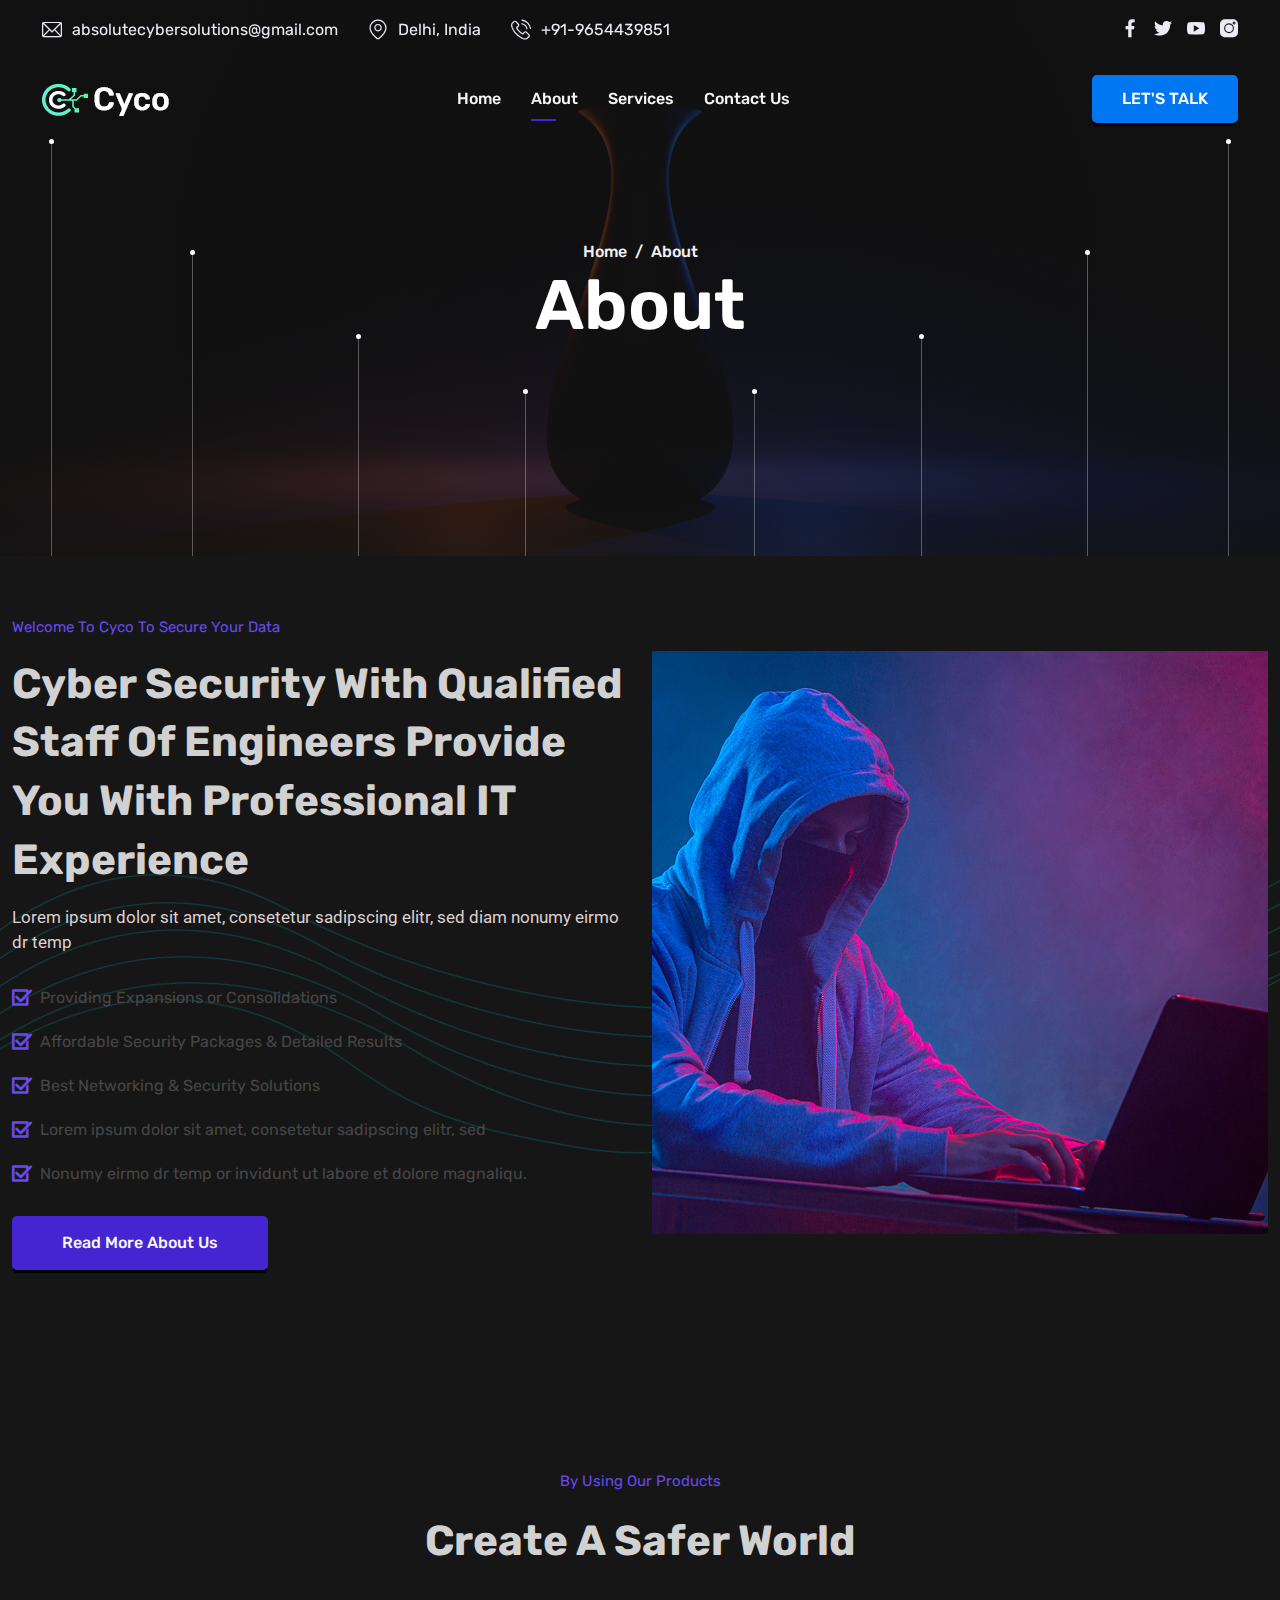
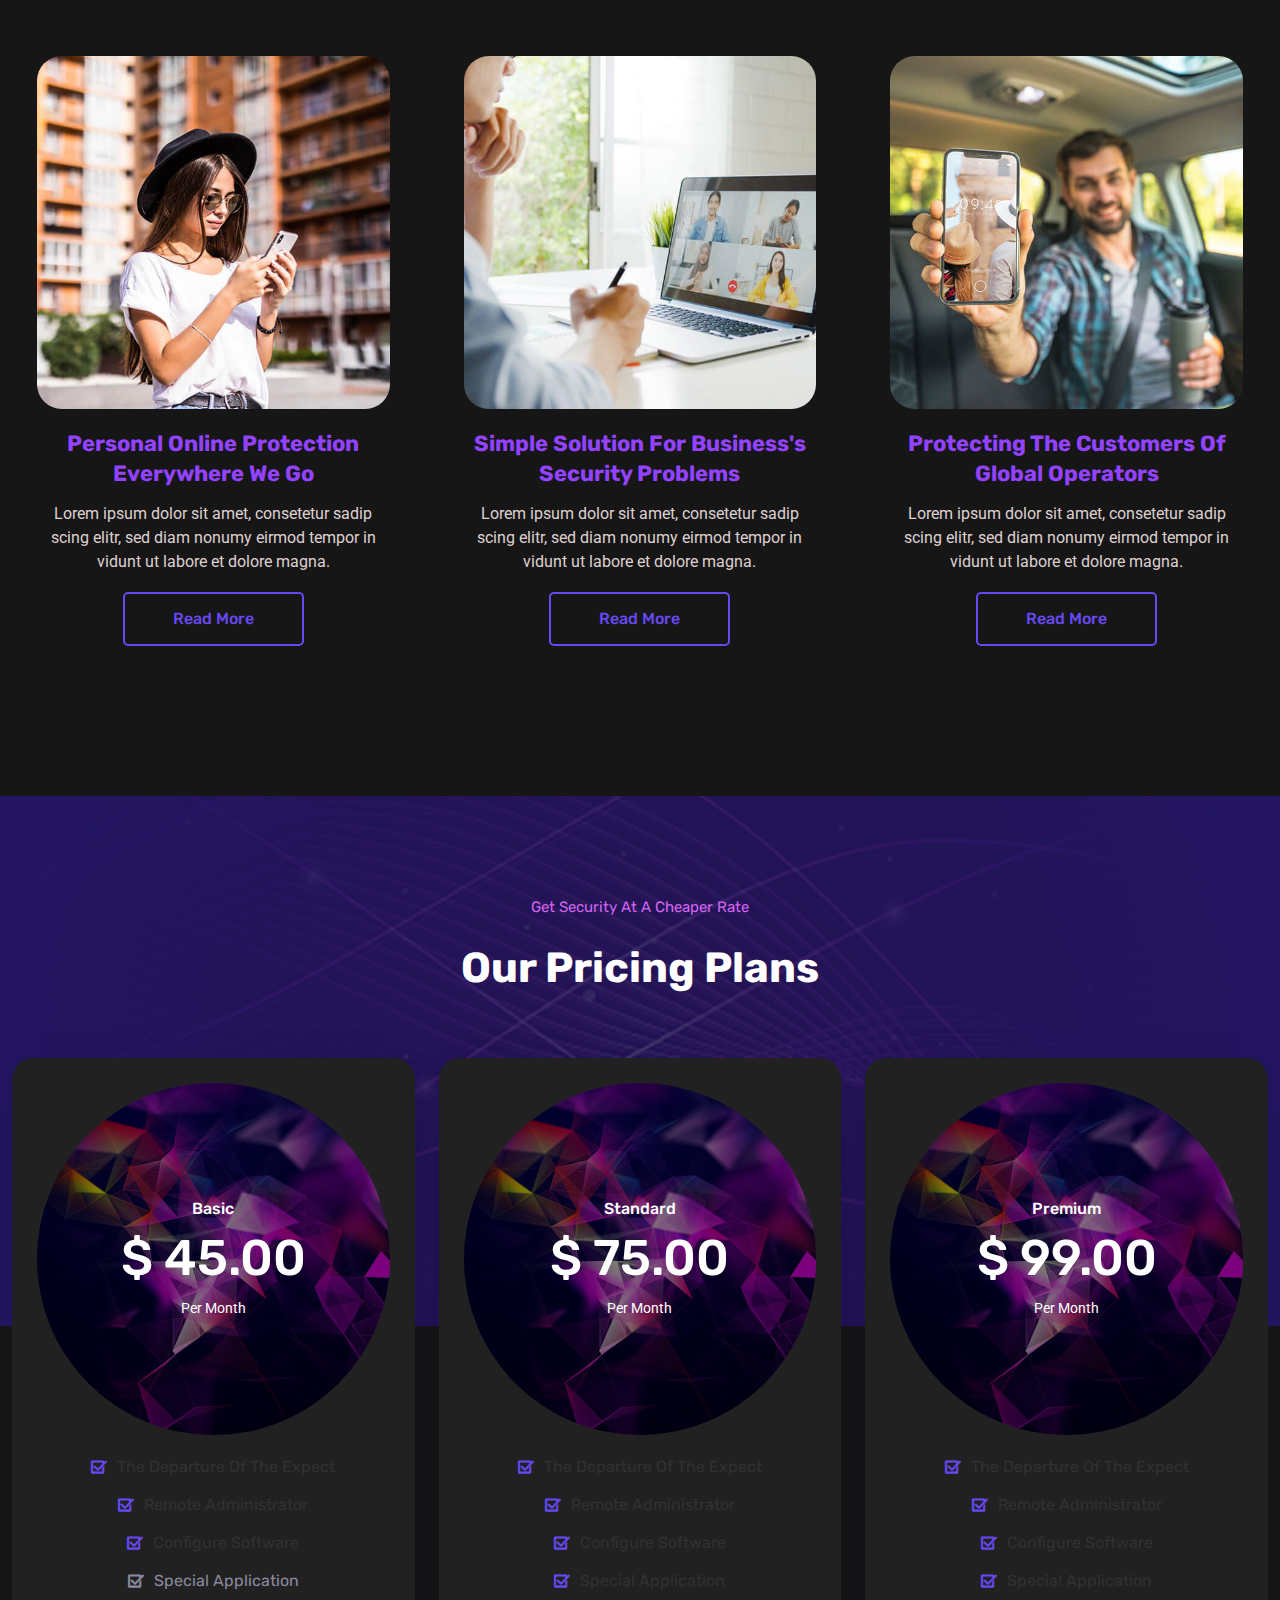
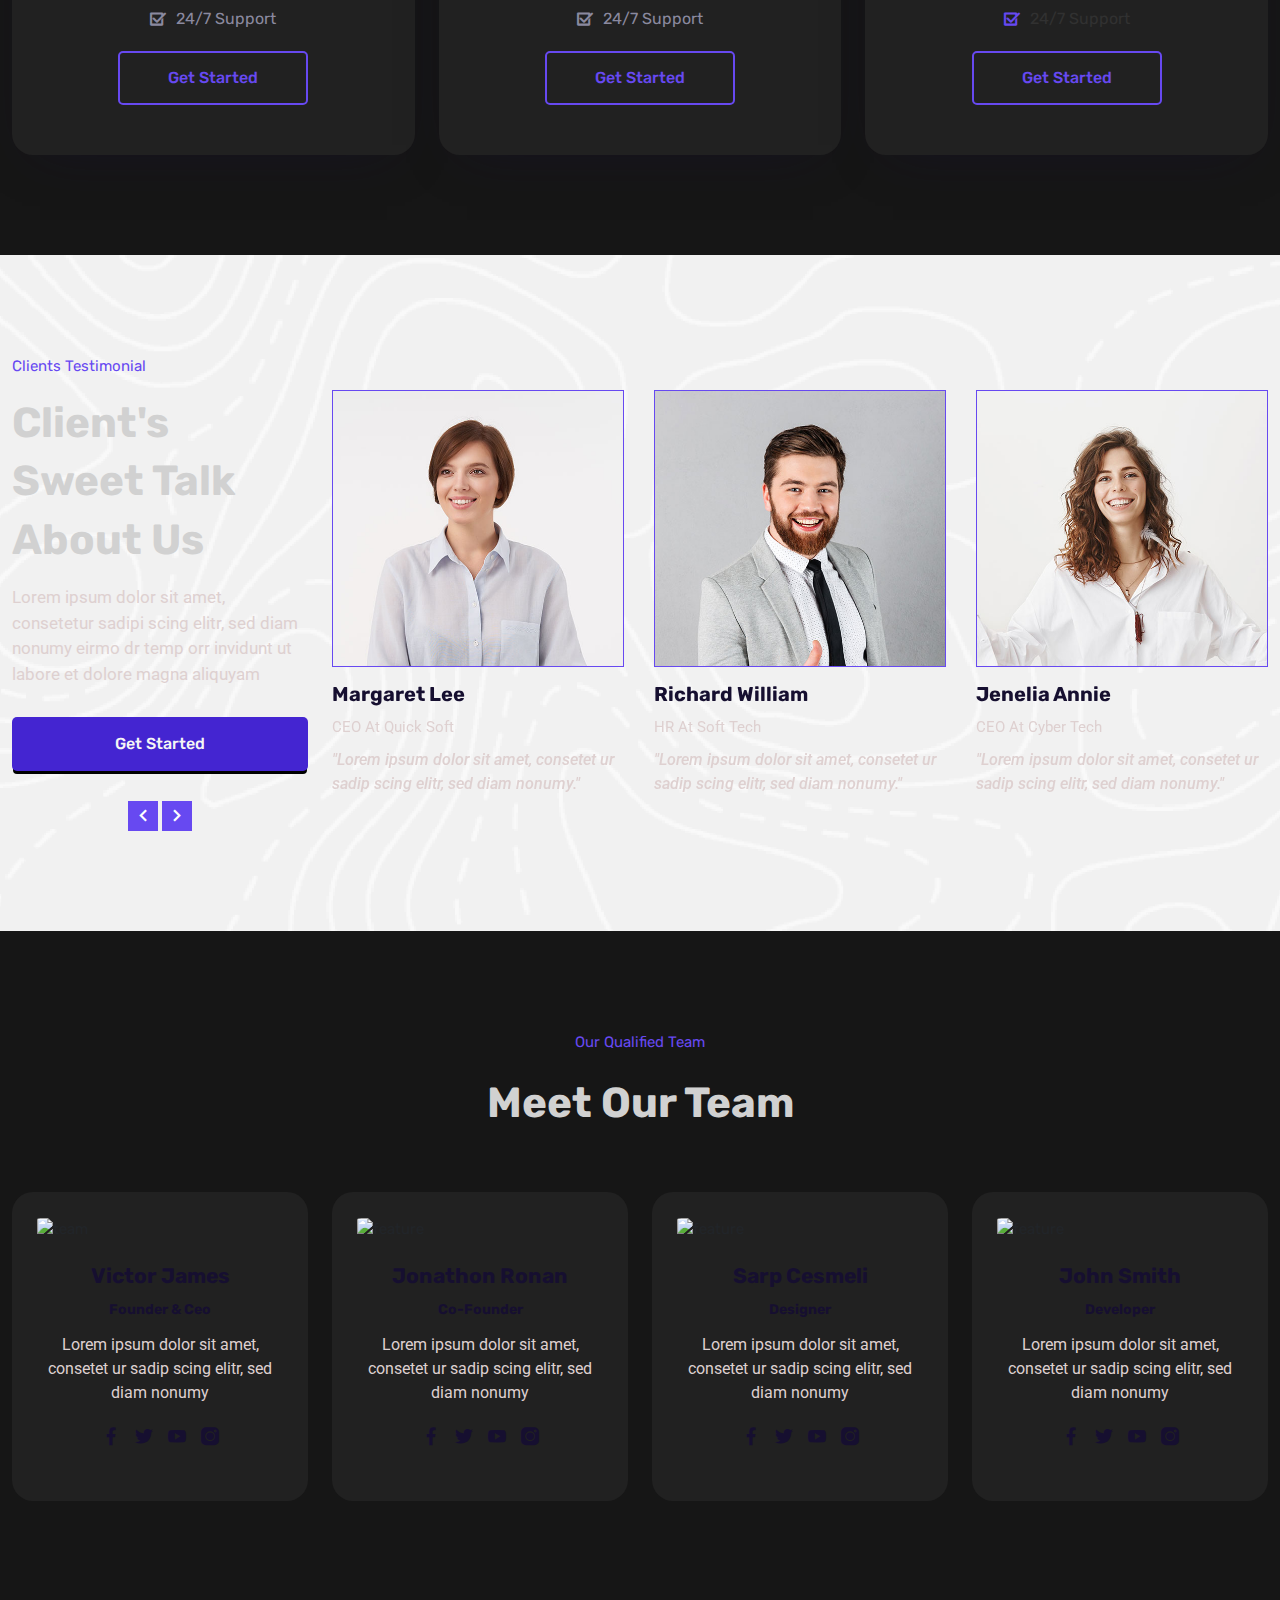
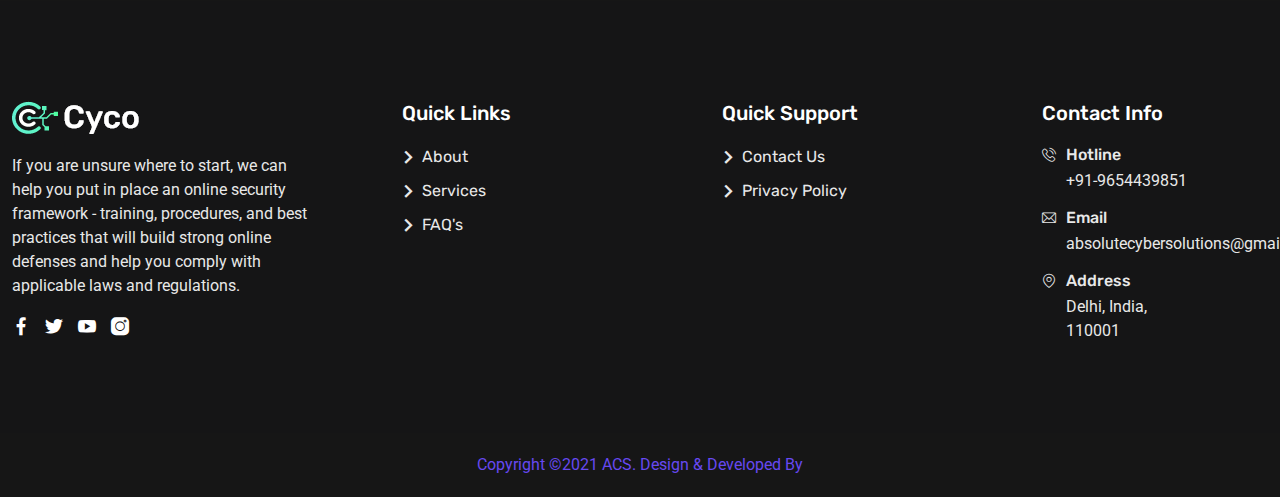
==== about.html @ 43f3691e "base code added" ====
<!DOCTYPE html>
<html lang="zxx">
    <head>
        <meta charset="utf-8">
        <meta name="description" content="Cyco">
        <meta name="keywords" content="HTML,CSS,JavaScript">
        <meta name="author" content="HiBootstrap">
        <meta name="viewport" content="width=device-width, initial-scale=1, shrink-to-fit=no">
        <meta http-equiv="X-UA-Compatible" content="IE=Edge" />
        <title>Cyco - Cyber Security Startups HTML Template</title>
        <link rel="icon" href="assets/images/favicon.png" type="image/png" sizes="16x16">

        <!-- bootstrap css -->
        <link rel="stylesheet" href="assets/css/bootstrap.min.css" type="text/css" media="all" />
        <!-- animate css -->
        <link rel="stylesheet" href="assets/css/animate.min.css" type="text/css" media="all" />
        <!-- owl carousel css -->
        <link rel="stylesheet" href="assets/css/owl.carousel.min.css"  type="text/css" media="all" />
        <link rel="stylesheet" href="assets/css/owl.theme.default.min.css"  type="text/css" media="all" />
        <!-- meanmenu css -->
        <link rel="stylesheet" href="assets/css/meanmenu.min.css" type="text/css" media="all" />
        <!-- magnific popup css -->
        <link rel="stylesheet" href="assets/css/magnific-popup.min.css" type="text/css" media="all" />
        <!-- boxicons css -->
        <link rel='stylesheet' href='assets/css/boxicons.min.css' type="text/css" media="all" />
        <!-- flaticon css -->
        <link rel='stylesheet' href='assets/css/flaticon.css' type="text/css" media="all" />
        <!-- nice select css -->
        <link rel="stylesheet" href="assets/css/nice-select.css" type="text/css" media="all" />
        <!-- style css -->
        <link rel="stylesheet" href="assets/css/style.css" type="text/css" media="all" />
        <!-- responsive css -->
        <link rel="stylesheet" href="assets/css/responsive.css" type="text/css" media="all" />
    </head>

    <body>
        <!-- preloader -->
        <div class="preloader bg-blue">
            <div class="preloader-wrapper">
                <div class="preloader-content">
                    <span></span>
                    <span></span>
                    <span></span>
                    <span></span>
                    <span></span>
                </div>
            </div>
        </div>
        <!-- .end preloader -->
        <!-- navbar -->
     <div class="fixed-top">
        <div class="topbar">
            <div class="topbar-inner">
                <div class="container-fluid">
                    <div class="row justify-content-center justify-content-lg-between">
                        <div class="topbar-item topbar-left">
                            <ul class="topbar-list topbar-list-white-secondcolor">
                                <li>
                                    <i class="flaticon-email"></i>
                                    <a href="mailto:absolutecybersolutions@gmail.com">absolutecybersolutions@gmail.com</a>
                                </li>
                                <li>
                                    <i class="flaticon-location"></i>
                                  Delhi, India 
                                </li>
                                <li>
                                    <i class="flaticon-phone-call"></i>
                                    <a href="tel:+919654439851">+91-9654439851 </a>
                                </li>
                            </ul>
                        </div>
                        <div class="topbar-item topbar-right">
                            <ul class="social-list social-list-gray-secondcolor">
                                <li>
                                    <a href="https://www.facebook.com/"><i class="flaticon-facebook"></i></a>
                                </li>
                                <li>
                                    <a href="https://www.twitter.com/"><i class="flaticon-twitter"></i></a>
                                </li>
                                <li>
                                    <a href="https://www.youtube.com/"><i class="flaticon-youtube"></i></a>
                                </li>
                                <li>
                                    <a href="https://www.instagram.com/"><i class="flaticon-instagram"></i></a>
                                </li>
                            </ul>
                        </div>
                    </div>
                </div>
            </div>
        </div>
        <div class="navbar-area sticky-black navbar-area-2">
            <div class="mobile-nav">
                <a href="index.html" class="mobile-brand">
                    <img src="assets/images/logo-2.png" alt="logo" class="logo main-brand">
                    <img src="assets/images/logo-2-dark.png" alt="logo" class="logo hover-brand">
                </a>
                
            </div>
            <div class="main-nav">
                <div class="container-fluid">
                    <nav class="navbar navbar-expand-md navbar-light">
                        <a class="navbar-brand" href="index.html">
                            <img src="assets/images/logo-2.png" alt="logo" class="logo main-brand">
                            <img src="assets/images/logo-2-dark.png" alt="logo" class="logo hover-brand">
                        </a>
                        <div class="collapse navbar-collapse mean-menu" id="navbarSupportedContent">
                            <ul class="navbar-nav mx-auto">
                                <li class="nav-item">
                                    <a href="index.html" class="nav-link ">Home</a>
                                    
                                        
                                </li>
                                <li class="nav-item">
                                    <a href="about.html" class="nav-link active">About</a>
                                </li>
                                
                                <li class="nav-item">
                                    <a href="services.html" class="nav-link ">Services</a>
                                    
                                </li>
                                
                                <li class="nav-item">
                                    <a href="contact-us.html" class="nav-link ">Contact Us</a>
                                </li>
                            </ul>
                        </div>
                        <div class="navbar-option">
                            
                           
                            <div  class="navbar-option-item">
                                <a style=" background: #0077f2; color: #fff;" href="contact-us.html" class="btn main-btn second-btn">LET'S TALK</a>
                            </div>
                        </div>
                    </nav>
                </div>
            </div>
        </div>
    </div>
    <!-- .end navbar -->
        <!-- header -->
        <header class="header-page-bg overflow-hidden header-page-bg-1">
            <div class="bottom-frame"></div>
            <div class="header-page-bg-inner">
                <div class="header-page-line">
                    <div class="header-page-line-item"></div>
                    <div class="header-page-line-item"></div>
                    <div class="header-page-line-item"></div>
                    <div class="header-page-line-item"></div>
                    <div class="header-page-line-item"></div>
                    <div class="header-page-line-item"></div>
                    <div class="header-page-line-item"></div>
                    <div class="header-page-line-item"></div>
                </div>
                <div class="container-fluid">
                    <div class="header-content header-content-white">
                        <nav aria-label="breadcrumb">
                            <ol class="breadcrumb">
                              <li class="breadcrumb-item"><a href="index.html">Home</a></li>
                              <li class="breadcrumb-item active" aria-current="page">About</li>
                            </ol>
                        </nav>
                        <h1>About</h1>
                    </div>
                </div>
            </div>
        </header>
        <!-- .end header -->
        <!-- about-section -->
        <section class="about-section position-relative sec-pt-60 pb-70 overflow-hidden">
            <div class="full-section-shape">
                <img src="assets/images/wavy.png" alt="shape">
            </div>
            <div class="container position-relative">
                <div class="row align-items-center">
                    <div class="col-lg-6 pb-30">
                        <div class="about-content-item desk-pad-right-3-">
                            <div class="section-title section-title-left text-start">
                                <small>Welcome To Cyco To Secure Your Data</small>
                                <h2>Cyber Security With Qualified Staff Of Engineers Provide You With Professional IT Experience</h2>
                                <p>Lorem ipsum dolor sit amet, consetetur sadipscing elitr, sed diam nonumy eirmo dr temp</p>
                            </div>
                            <ul class="about-check-list">
                                <li>Providing Expansions or Consolidations</li>
                                <li>Affordable Security Packages & Detailed Results</li>
                                <li>Best Networking & Security Solutions</li>
                                <li>Lorem ipsum dolor sit amet, consetetur sadipscing elitr, sed </li>
                                <li>Nonumy eirmo dr temp or invidunt ut labore et dolore magnaliqu.</li>
                            </ul>
                            <a href="about.html" class="btn main-btn">Read More About Us</a>
                        </div>
                    </div>
                    <div class="col-lg-6 pb-30">
                        <div class="about-content-item">
                            <img src="assets/images/homepage-two/about-image-1.jpg" alt="about">
                        </div>
                    </div>
                </div>
            </div>
        </section>
        <!-- .end about-section -->

        <!-- feature-section -->
        <section class="feature-section pt-100 pb-70">
            <div class="container">
                <div class="section-title section-title-lg">
                    <small>By Using Our Products</small>
                    <h2>Create A Safer World</h2>
                </div>
                <div class="row">
                    <div class="col-md-6 col-lg-4 pb-30 feature-card-item">
                        <div class="feature-card">
                            <div class="feature-card-thumb feature-thumb-frame-1">
                                <img src="assets/images/feature/feature-1.jpg" alt="feature">
                            </div>
                            <div class="feature-card-content">
                                <h3><a href="service-details.html">Personal Online Protection Everywhere We Go</a></h3>
                                <p>Lorem ipsum dolor sit amet, consetetur sadip scing elitr, sed diam nonumy eirmod tempor in vidunt ut labore et dolore magna.</p>
                                <a href="service-details.html" class="btn main-btn main-btn-border">Read More</a>
                            </div>
                        </div>
                    </div>
                    <div class="col-md-6 col-lg-4 pb-30 feature-card-item">
                        <div class="feature-card">
                            <div class="feature-card-thumb feature-thumb-frame-1">
                                <img src="assets/images/feature/feature-2.jpg" alt="feature">
                            </div>
                            <div class="feature-card-content">
                                <h3><a href="service-details.html">Simple Solution For Business's Security Problems</a></h3>
                                <p>Lorem ipsum dolor sit amet, consetetur sadip scing elitr, sed diam nonumy eirmod tempor in vidunt ut labore et dolore magna.</p>
                                <a href="service-details.html" class="btn main-btn main-btn-border">Read More</a>
                            </div>
                        </div>
                    </div>
                    <div class="offset-md-3 offset-lg-0 col-md-6 col-lg-4 pb-30 feature-card-item">
                        <div class="feature-card">
                            <div class="feature-card-thumb feature-thumb-frame-1">
                                <img src="assets/images/feature/feature-12.jpg" alt="feature">
                            </div>
                            <div class="feature-card-content">
                                <h3><a href="service-details.html">Protecting The Customers Of Global Operators</a></h3>
                                <p>Lorem ipsum dolor sit amet, consetetur sadip scing elitr, sed diam nonumy eirmod tempor in vidunt ut labore et dolore magna.</p>
                                <a href="service-details.html" class="btn main-btn main-btn-border">Read More</a>
                            </div>
                        </div>
                    </div>
                </div>
            </div>
        </section>
        <!-- .end feature-section -->
        <!-- price-section -->
        <section class="price-section pt-100 pb-70 before-bg">
            <div class="container position-relative z-index-1">
                <div class="section-title section-title-lg section-title-white">
                    <small>Get Security At A Cheaper Rate</small>
                    <h2>Our Pricing Plans</h2>
                </div>
                <div class="row">
                    <div class="col-md-6 col-lg-4 pb-30 feature-card-item">
                        <div class="feature-card feature-card-2 feature-card-shadow feature-card-white">
                            <div class="feature-card-thumb feature-thumb-frame-1">
                                <div class="feature-card-bg-thumb">
                                    <img src="assets/images/price-card-bg.jpg" alt="abstract">
                                    <div class="feature-price-plan feature-price-plan-white">
                                        <h4>Basic</h4>
                                        <h3>$ 45.00</h3>
                                        <p>Per Month</p>
                                    </div>
                                </div>
                            </div>
                            <div class="feature-card-content">
                                <ul class="feature-price-list">
                                    <li class="price-priority">The Departure Of The Expect</li>
                                    <li class="price-priority">Remote Administrator</li>
                                    <li class="price-priority">Configure Software</li>
                                    <li>Special Application</li>
                                    <li>24/7 Support </li>
                                </ul>
                                <a href="pricing.html" class="btn main-btn main-btn-border">Get Started</a>
                            </div>
                        </div>
                    </div>
                    <div class="col-md-6 col-lg-4 pb-30 feature-card-item">
                        <div class="feature-card feature-card-2 feature-card-shadow feature-card-white">
                            <div class="feature-card-thumb feature-thumb-frame-1">
                                <div class="feature-card-bg-thumb">
                                    <img src="assets/images/price-card-bg.jpg" alt="abstract">
                                    <div class="feature-price-plan feature-price-plan-white">
                                        <h4>Standard</h4>
                                        <h3>$ 75.00</h3>
                                        <p>Per Month</p>
                                    </div>
                                </div>
                            </div>
                            <div class="feature-card-content">
                                <ul class="feature-price-list">
                                    <li class="price-priority">The Departure Of The Expect</li>
                                    <li class="price-priority">Remote Administrator</li>
                                    <li class="price-priority">Configure Software</li>
                                    <li class="price-priority">Special Application</li>
                                    <li>24/7 Support </li>
                                </ul>
                                <a href="pricing.html" class="btn main-btn main-btn-border">Get Started</a>
                            </div>
                        </div>
                    </div>
                    <div class="offset-md-3 offset-lg-0 col-md-6 col-lg-4 pb-30 feature-card-item">
                        <div class="feature-card feature-card-2 feature-card-shadow feature-card-white">
                            <div class="feature-card-thumb feature-thumb-frame-1">
                                <div class="feature-card-bg-thumb">
                                    <img src="assets/images/price-card-bg.jpg" alt="abstract">
                                    <div class="feature-price-plan feature-price-plan-white">
                                        <h4>Premium</h4>
                                        <h3>$ 99.00</h3>
                                        <p>Per Month</p>
                                    </div>
                                </div>
                            </div>
                            <div class="feature-card-content">
                                <ul class="feature-price-list">
                                    <li class="price-priority">The Departure Of The Expect</li>
                                    <li class="price-priority">Remote Administrator</li>
                                    <li class="price-priority">Configure Software</li>
                                    <li class="price-priority">Special Application</li>
                                    <li class="price-priority">24/7 Support </li>
                                </ul>
                                <a href="pricing.html" class="btn main-btn main-btn-border">Get Started</a>
                            </div>
                        </div>
                    </div>
                </div>
            </div>
        </section>
        <!-- .end price-section -->
        <!-- testimonial-section -->
        <section class="about-section testimonial-section bg-off-white pt-100 pb-70 bg-shape-1">
            <div class="container">
                <div class="row align-items-center">
                    <div class="col-lg-3 pb-30">
                        <div class="section-title section-title-left">
                            <small>Clients Testimonial</small>
                            <h2>Client's Sweet Talk About Us</h2>
                            <p>Lorem ipsum dolor sit amet, consetetur sadipi scing elitr, sed diam nonumy eirmo dr temp orr invidunt ut labore et dolore magna aliquyam </p>
                        </div>
                        <a href="contact-us.html" class="btn main-btn full-width">Get Started</a>
                        <div class="testimonial-carousel-2-controller default-carousel-control">
                            <button class="carousel-arrow carousel-prev-arrow"><i class="flaticon-left-chevron"></i></button>
                            <button class="carousel-arrow carousel-next-arrow"><i class="flaticon-right-chevron"></i></button>
                        </div>
                    </div>
                    <div class="col-lg-9 pb-30">
                        <div class="testimonial-carousel-2 owl-carousel">
                            <div class="item">
                                <div class="testimonial-flat-card">
                                    <div class="testimonial-flat-thumb testimonial-flat-thumb-frame">
                                        <img src="assets/images/testimonial/testimonial-img-1.jpg" alt="testimonial">
                                    </div>
                                    <div class="testimonial-flat-content">
                                        <h3 class="testimonial-name">Margaret Lee</h3>
                                        <p class="testimonial-designation">CEO At Quick Soft</p>
                                        <p class="testimonial-para">"Lorem ipsum dolor sit amet, consetet ur sadip scing elitr, sed diam nonumy."</p>
                                    </div>
                                </div>
                            </div>
                            <div class="item">
                                <div class="testimonial-flat-card">
                                    <div class="testimonial-flat-thumb testimonial-flat-thumb-frame">
                                        <img src="assets/images/testimonial/testimonial-img-2.jpg" alt="testimonial">
                                    </div>
                                    <div class="testimonial-flat-content">
                                        <h3 class="testimonial-name">Richard William</h3>
                                        <p class="testimonial-designation">HR At Soft Tech</p>
                                        <p class="testimonial-para">"Lorem ipsum dolor sit amet, consetet ur sadip scing elitr, sed diam nonumy."</p>
                                    </div>
                                </div>
                            </div>
                            <div class="item">
                                <div class="testimonial-flat-card">
                                    <div class="testimonial-flat-thumb testimonial-flat-thumb-frame">
                                        <img src="assets/images/testimonial/testimonial-img-3.jpg" alt="testimonial">
                                    </div>
                                    <div class="testimonial-flat-content">
                                        <h3 class="testimonial-name">Jenelia Annie</h3>
                                        <p class="testimonial-designation">CEO At Cyber Tech</p>
                                        <p class="testimonial-para">"Lorem ipsum dolor sit amet, consetet ur sadip scing elitr, sed diam nonumy."</p>
                                    </div>
                                </div>
                            </div>
                            <div class="item">
                                <div class="testimonial-flat-card">
                                    <div class="testimonial-flat-thumb testimonial-flat-thumb-frame">
                                        <img src="assets/images/testimonial/testimonial-img-4.jpg" alt="testimonial">
                                    </div>
                                    <div class="testimonial-flat-content">
                                        <h3 class="testimonial-name">Vicky Robert</h3>
                                        <p class="testimonial-designation">HR At Quick Soft</p>
                                        <p class="testimonial-para">"Lorem ipsum dolor sit amet, consetet ur sadip scing elitr, sed diam nonumy."</p>
                                    </div>
                                </div>
                            </div>
                        </div>
                    </div>
                </div>
            </div>
        </section>
        <!-- .end testimonial-section -->

        <!-- team-section -->
        <section class="team-section pt-100 pb-70">
            <div class="container">
                <div class="section-title section-title-lg">
                    <small>Our Qualified Team</small>
                    <h2>Meet Our Team</h2>
                </div>
                <div class="row">
                    <div class="col-md-6 col-lg-4 col-xl-3 pb-30 feature-card-item">
                        <div class="feature-card feature-card-2 feature-card-sm feature-card-team">
                            <div class="feature-card-thumb feature-thumb-frame-1">
                                <img src="assets/images/team/team-1.jpg" alt="team">
                            </div>
                            <div class="feature-card-content">
                                <h3>Victor James</h3>
                                <h4>Founder & Ceo</h4>
                                <p>Lorem ipsum dolor sit amet, consetet ur sadip scing elitr, sed diam nonumy</p>
                                <ul class="social-list">
                                    <li>
                                        <a href="https://www.facebook.com/"><i class="flaticon-facebook"></i></a>
                                    </li>
                                    <li>
                                        <a href="https://www.twitter.com/"><i class="flaticon-twitter"></i></a>
                                    </li>
                                    <li>
                                        <a href="https://www.youtube.com/"><i class="flaticon-youtube"></i></a>
                                    </li>
                                    <li>
                                        <a href="https://www.instagram.com/"><i class="flaticon-instagram"></i></a>
                                    </li>
                                </ul>
                            </div>
                        </div>
                    </div>
                    <div class="col-md-6 col-lg-4 col-xl-3 pb-30 feature-card-item">
                        <div class="feature-card feature-card-2 feature-card-sm feature-card-team">
                            <div class="feature-card-thumb feature-thumb-frame-1">
                                <img src="assets/images/team/team-2.jpg" alt="feature">
                            </div>
                            <div class="feature-card-content">
                                <h3>Jonathon Ronan</h3>
                                <h4>Co-Founder</h4>
                                <p>Lorem ipsum dolor sit amet, consetet ur sadip scing elitr, sed diam nonumy</p>
                                <ul class="social-list">
                                    <li>
                                        <a href="https://www.facebook.com/"><i class="flaticon-facebook"></i></a>
                                    </li>
                                    <li>
                                        <a href="https://www.twitter.com/"><i class="flaticon-twitter"></i></a>
                                    </li>
                                    <li>
                                        <a href="https://www.youtube.com/"><i class="flaticon-youtube"></i></a>
                                    </li>
                                    <li>
                                        <a href="https://www.instagram.com/"><i class="flaticon-instagram"></i></a>
                                    </li>
                                </ul>
                            </div>
                        </div>
                    </div>
                    <div class="col-md-6 col-lg-4 col-xl-3 pb-30 feature-card-item">
                        <div class="feature-card feature-card-2 feature-card-sm feature-card-team">
                            <div class="feature-card-thumb feature-thumb-frame-1">
                                <img src="assets/images/team/team-3.jpg" alt="feature">
                            </div>
                            <div class="feature-card-content">
                                <h3>Sarp Cesmeli</h3>
                                <h4>Designer</h4>
                                <p>Lorem ipsum dolor sit amet, consetet ur sadip scing elitr, sed diam nonumy</p>
                                <ul class="social-list">
                                    <li>
                                        <a href="https://www.facebook.com/"><i class="flaticon-facebook"></i></a>
                                    </li>
                                    <li>
                                        <a href="https://www.twitter.com/"><i class="flaticon-twitter"></i></a>
                                    </li>
                                    <li>
                                        <a href="https://www.youtube.com/"><i class="flaticon-youtube"></i></a>
                                    </li>
                                    <li>
                                        <a href="https://www.instagram.com/"><i class="flaticon-instagram"></i></a>
                                    </li>
                                </ul>
                            </div>
                        </div>
                    </div>
                    <div class="col-md-6 col-lg-4 col-xl-3 offset-lg-4 offset-xl-0 pb-30 feature-card-item">
                        <div class="feature-card feature-card-2 feature-card-sm feature-card-team">
                            <div class="feature-card-thumb feature-thumb-frame-1">
                                <img src="assets/images/team/team-4.jpg" alt="feature">
                            </div>
                            <div class="feature-card-content">
                                <h3>John Smith</h3>
                                <h4>Developer</h4>
                                <p>Lorem ipsum dolor sit amet, consetet ur sadip scing elitr, sed diam nonumy</p>
                                <ul class="social-list">
                                    <li>
                                        <a href="https://www.facebook.com/"><i class="flaticon-facebook"></i></a>
                                    </li>
                                    <li>
                                        <a href="https://www.twitter.com/"><i class="flaticon-twitter"></i></a>
                                    </li>
                                    <li>
                                        <a href="https://www.youtube.com/"><i class="flaticon-youtube"></i></a>
                                    </li>
                                    <li>
                                        <a href="https://www.instagram.com/"><i class="flaticon-instagram"></i></a>
                                    </li>
                                </ul>
                            </div>
                        </div>
                    </div>
                </div>
            </div>
        </section>
        <!-- .end team-section -->
        <!-- blog-section -->
        
        <!-- .end blog-section -->
        <!-- footer -->
        <footer>
            <div class="footer-upper footer-light footer-light-second page-bg page-bg-5 pt-100 pb-70">
                <div class="container">
                    <div class="row">
                        <div class="col-sm-12 col-md-6 col-lg-3">
                            <div class="footer-content-item">
                                <div class="footer-logo">
                                    <a href="index.html"><img src="assets/images/logo-2.png" alt="logo"></a>
                                </div>
                                <div class="footer-details footer-details-light">
                                    <p>If you are unsure where to start, we can help you put in place an online security framework - training, procedures, and best practices that will build strong online defenses and help you comply with applicable laws and regulations.</p>
                                    <ul class="social-list social-list-white">
                                        <li>
                                            <a href="https://www.facebook.com/"><i class="flaticon-facebook"></i></a>
                                        </li>
                                        <li>
                                            <a href="https://www.twitter.com/"><i class="flaticon-twitter"></i></a>
                                        </li>
                                        <li>
                                            <a href="https://www.youtube.com/"><i class="flaticon-youtube"></i></a>
                                        </li>
                                        <li>
                                            <a href="https://www.instagram.com/"><i class="flaticon-instagram"></i></a>
                                        </li>
                                    </ul>
                                </div>
                            </div>
                        </div>
                        <div class="col-sm-6 col-md-6 col-lg-3">
                            <div class="footer-content-list footer-content-item desk-pad-left-70">
                                <div class="footer-content-title">
                                    <h3>Quick Links</h3>
                                </div>
                                <ul class="footer-details footer-list">
                                    <li><a href="about.html">About</a></li>
                                    <li><a href="services.html">Services</a></li>
                                   
                                    <li><a href="faqs.html">FAQ's</a></li>
                                   
                                </ul>
                            </div>
                        </div>
                        <div class="col-sm-6 col-md-6 col-lg-3">
                            <div class="footer-content-list footer-content-item desk-pad-left-70">
                                <div class="footer-content-title">
                                    <h3>Quick Support</h3>
                                </div>
                                <ul class="footer-details footer-list">
                                    <li><a href="contact-us.html">Contact Us</a></li>
                                    <li><a href="privacy-policy.html">Privacy Policy</a></li>
                                    
    
                                </ul>
                            </div>
                        </div>
                        <div class="col-sm-6 col-md-6 col-lg-3">
                            <div class="footer-content-list footer-content-item desk-pad-left-70">
                                <div class="footer-content-title">
                                    <h3>Contact Info</h3>
                                </div>
                                <div class="footer-details footer-address">
                                    <div class="footer-address-item">
                                        <div class="footer-address-icon">
                                            <i class="flaticon-phone-call"></i>
                                        </div>
                                        <div class="footer-address-text">
                                            <h4>Hotline</h4>
                                            <p><a href="tel:+919654439851">+91-9654439851</a></p>
                                        </div>
                                    </div>
                                    <div class="footer-address-item">
                                        <div class="footer-address-icon">
                                            <i class="flaticon-email"></i>
                                        </div>
                                        <div class="footer-address-text">
                                            <h4>Email</h4>
                                            <p><a href="mailto:absolutecybersolutions@gmail.com">absolutecybersolutions@gmail.com</a></p>
                                        </div>
                                    </div>
                                    <div class="footer-address-item">
                                        <div class="footer-address-icon">
                                            <i class="flaticon-location"></i>
                                        </div>
                                        <div class="footer-address-text">
                                            <h4>Address</h4>
                                            <p> Delhi, India, <br> 110001</p>
                                        </div>
                                    </div>
                                </div>
                            </div>
                        </div>
                    </div>
                </div>
            </div>
            <div class="footer-lower bg-black">
                <div class="container">
                    <div class="footer-copyright-text footer-copyright-text-secondcolor">
                        <p>Copyright ©2021 ACS. Design &amp; Developed By <a href="" target="_blank"></a></p>
                    </div>
                </div>
            </div>
        </footer>
        <!-- .end footer -->

        <!-- scroll-top -->
        <div class="scroll-top" id="scrolltop">
            <div class="scroll-top-inner">
               Scroll Top <i class="bx bx-down-arrow-alt"></i>
            </div>
        </div>
        <!-- .end scroll-top -->


        <!-- essential js -->
        <script src="assets/js/jquery-3.5.1.min.js"></script>
        <script src="assets/js/bootstrap.bundle.min.js"></script>
        <!-- magnific popup js -->
        <script src="assets/js/jquery.magnific-popup.min.js"></script>
        <!-- counter js -->
        <script src="assets/js/jquery.waypoints.min.js"></script>
        <script src="assets/js/jquery.counterup.min.js"></script>
        <!-- owl carousel js -->
        <script src="assets/js/owl.carousel.min.js"></script>
        <!-- nice select js -->
        <script src="assets/js/jquery.nice-select.min.js"></script>
        <!-- isotope js -->
        <script src="assets/js/isotope.pkgd.min.js"></script>
        <!-- form ajazchimp js -->
        <script src="assets/js/jquery.ajaxchimp.min.js"></script>
        <!-- form validator js  -->
        <script src="assets/js/form-validator.min.js"></script>
        <!-- contact form js -->
        <script src="assets/js/contact-form-script.js"></script>
        <!-- meanmenu js -->
        <script src="assets/js/jquery.meanmenu.min.js"></script>
        <!-- main js -->
        <script src="assets/js/script.js"></script>
    </body>
</html>
---- assets/css/flaticon.css ----
/*
  	Flaticon icon font: Flaticon
  	Creation date: 29/12/2020 17:03
  	*/

@font-face {
  font-family: "Flaticon";
  src: url("../fonts/Flaticon.eot");
  src: url("../fonts/Flaticon.eot?#iefix") format("embedded-opentype"),
       url("../fonts/Flaticon.woff2") format("woff2"),
       url("../fonts/Flaticon.woff") format("woff"),
       url("../fonts/Flaticon.ttf") format("truetype"),
       url("../fonts/Flaticon.svg#Flaticon") format("svg");
  font-weight: normal;
  font-style: normal;
}

@media screen and (-webkit-min-device-pixel-ratio:0) {
  @font-face {
    font-family: "Flaticon";
    src: url("../fonts/Flaticon.svg#Flaticon") format("svg");
  }
}

[class^="flaticon-"]:before, [class*=" flaticon-"]:before,
[class^="flaticon-"]:after, [class*=" flaticon-"]:after {   
  font-family: Flaticon;
font-style: normal;
}

.flaticon-shopping-cart:before { content: "\f100"; }
.flaticon-twitter:before { content: "\f101"; }
.flaticon-youtube:before { content: "\f102"; }
.flaticon-instagram:before { content: "\f103"; }
.flaticon-facebook:before { content: "\f104"; }
.flaticon-email:before { content: "\f105"; }
.flaticon-location:before { content: "\f106"; }
.flaticon-phone-call:before { content: "\f107"; }
.flaticon-add:before { content: "\f108"; }
.flaticon-square-with-verification-sign:before { content: "\f109"; }
.flaticon-quote-1:before { content: "\f10a"; }
.flaticon-left-chevron:before { content: "\f10b"; }
.flaticon-right-chevron:before { content: "\f10c"; }
.flaticon-rounded-check-mark:before { content: "\f10d"; }
.flaticon-square:before { content: "\f10e"; }
.flaticon-loupe:before { content: "\f10f"; }
.flaticon-timetable:before { content: "\f110"; }
.flaticon-comment:before { content: "\f111"; }
.flaticon-user:before { content: "\f112"; }
.flaticon-remove:before { content: "\f113"; }
---- assets/css/nice-select.css ----
.nice-select {
  -webkit-tap-highlight-color: transparent;
  background-color: #fff;
  border-radius: 5px;
  border: solid 1px #e8e8e8;
  box-sizing: border-box;
  clear: both;
  cursor: pointer;
  display: block;
  float: left;
  font-family: inherit;
  font-size: 14px;
  font-weight: normal;
  height: 42px;
  line-height: 40px;
  outline: none;
  padding-left: 18px;
  padding-right: 30px;
  position: relative;
  text-align: left !important;
  -webkit-transition: all 0.2s ease-in-out;
  transition: all 0.2s ease-in-out;
  -webkit-user-select: none;
     -moz-user-select: none;
      -ms-user-select: none;
          user-select: none;
  white-space: nowrap;
  width: auto; }
  .nice-select:hover {
    border-color: #dbdbdb; }
  .nice-select:active, .nice-select.open, .nice-select:focus {
    border-color: #999; }
  .nice-select:after {
    border-bottom: 2px solid #999;
    border-right: 2px solid #999;
    content: '';
    display: block;
    height: 5px;
    margin-top: -4px;
    pointer-events: none;
    position: absolute;
    right: 12px;
    top: 50%;
    -webkit-transform-origin: 66% 66%;
        -ms-transform-origin: 66% 66%;
            transform-origin: 66% 66%;
    -webkit-transform: rotate(45deg);
        -ms-transform: rotate(45deg);
            transform: rotate(45deg);
    -webkit-transition: all 0.15s ease-in-out;
    transition: all 0.15s ease-in-out;
    width: 5px; }
  .nice-select.open:after {
    -webkit-transform: rotate(-135deg);
        -ms-transform: rotate(-135deg);
            transform: rotate(-135deg); }
  .nice-select.open .list {
    opacity: 1;
    pointer-events: auto;
    -webkit-transform: scale(1) translateY(0);
        -ms-transform: scale(1) translateY(0);
            transform: scale(1) translateY(0); }
  .nice-select.disabled {
    border-color: #ededed;
    color: #999;
    pointer-events: none; }
    .nice-select.disabled:after {
      border-color: #cccccc; }
  .nice-select.wide {
    width: 100%; }
    .nice-select.wide .list {
      left: 0 !important;
      right: 0 !important; }
  .nice-select.right {
    float: right; }
    .nice-select.right .list {
      left: auto;
      right: 0; }
  .nice-select.small {
    font-size: 12px;
    height: 36px;
    line-height: 34px; }
    .nice-select.small:after {
      height: 4px;
      width: 4px; }
    .nice-select.small .option {
      line-height: 34px;
      min-height: 34px; }
  .nice-select .list {
    background-color: #fff;
    border-radius: 5px;
    box-shadow: 0 0 0 1px rgba(68, 68, 68, 0.11);
    box-sizing: border-box;
    margin-top: 4px;
    opacity: 0;
    overflow: hidden;
    padding: 0;
    pointer-events: none;
    position: absolute;
    top: 100%;
    left: 0;
    -webkit-transform-origin: 50% 0;
        -ms-transform-origin: 50% 0;
            transform-origin: 50% 0;
    -webkit-transform: scale(0.75) translateY(-21px);
        -ms-transform: scale(0.75) translateY(-21px);
            transform: scale(0.75) translateY(-21px);
    -webkit-transition: all 0.2s cubic-bezier(0.5, 0, 0, 1.25), opacity 0.15s ease-out;
    transition: all 0.2s cubic-bezier(0.5, 0, 0, 1.25), opacity 0.15s ease-out;
    z-index: 9; }
    .nice-select .list:hover .option:not(:hover) {
      background-color: transparent !important; }
  .nice-select .option {
    cursor: pointer;
    font-weight: 400;
    line-height: 40px;
    list-style: none;
    min-height: 40px;
    outline: none;
    padding-left: 18px;
    padding-right: 29px;
    text-align: left;
    -webkit-transition: all 0.2s;
    transition: all 0.2s; }
    .nice-select .option:hover, .nice-select .option.focus, .nice-select .option.selected.focus {
      background-color: #f6f6f6; }
    .nice-select .option.selected {
      font-weight: bold; }
    .nice-select .option.disabled {
      background-color: transparent;
      color: #999;
      cursor: default; }

.no-csspointerevents .nice-select .list {
  display: none; }

.no-csspointerevents .nice-select.open .list {
  display: block; }
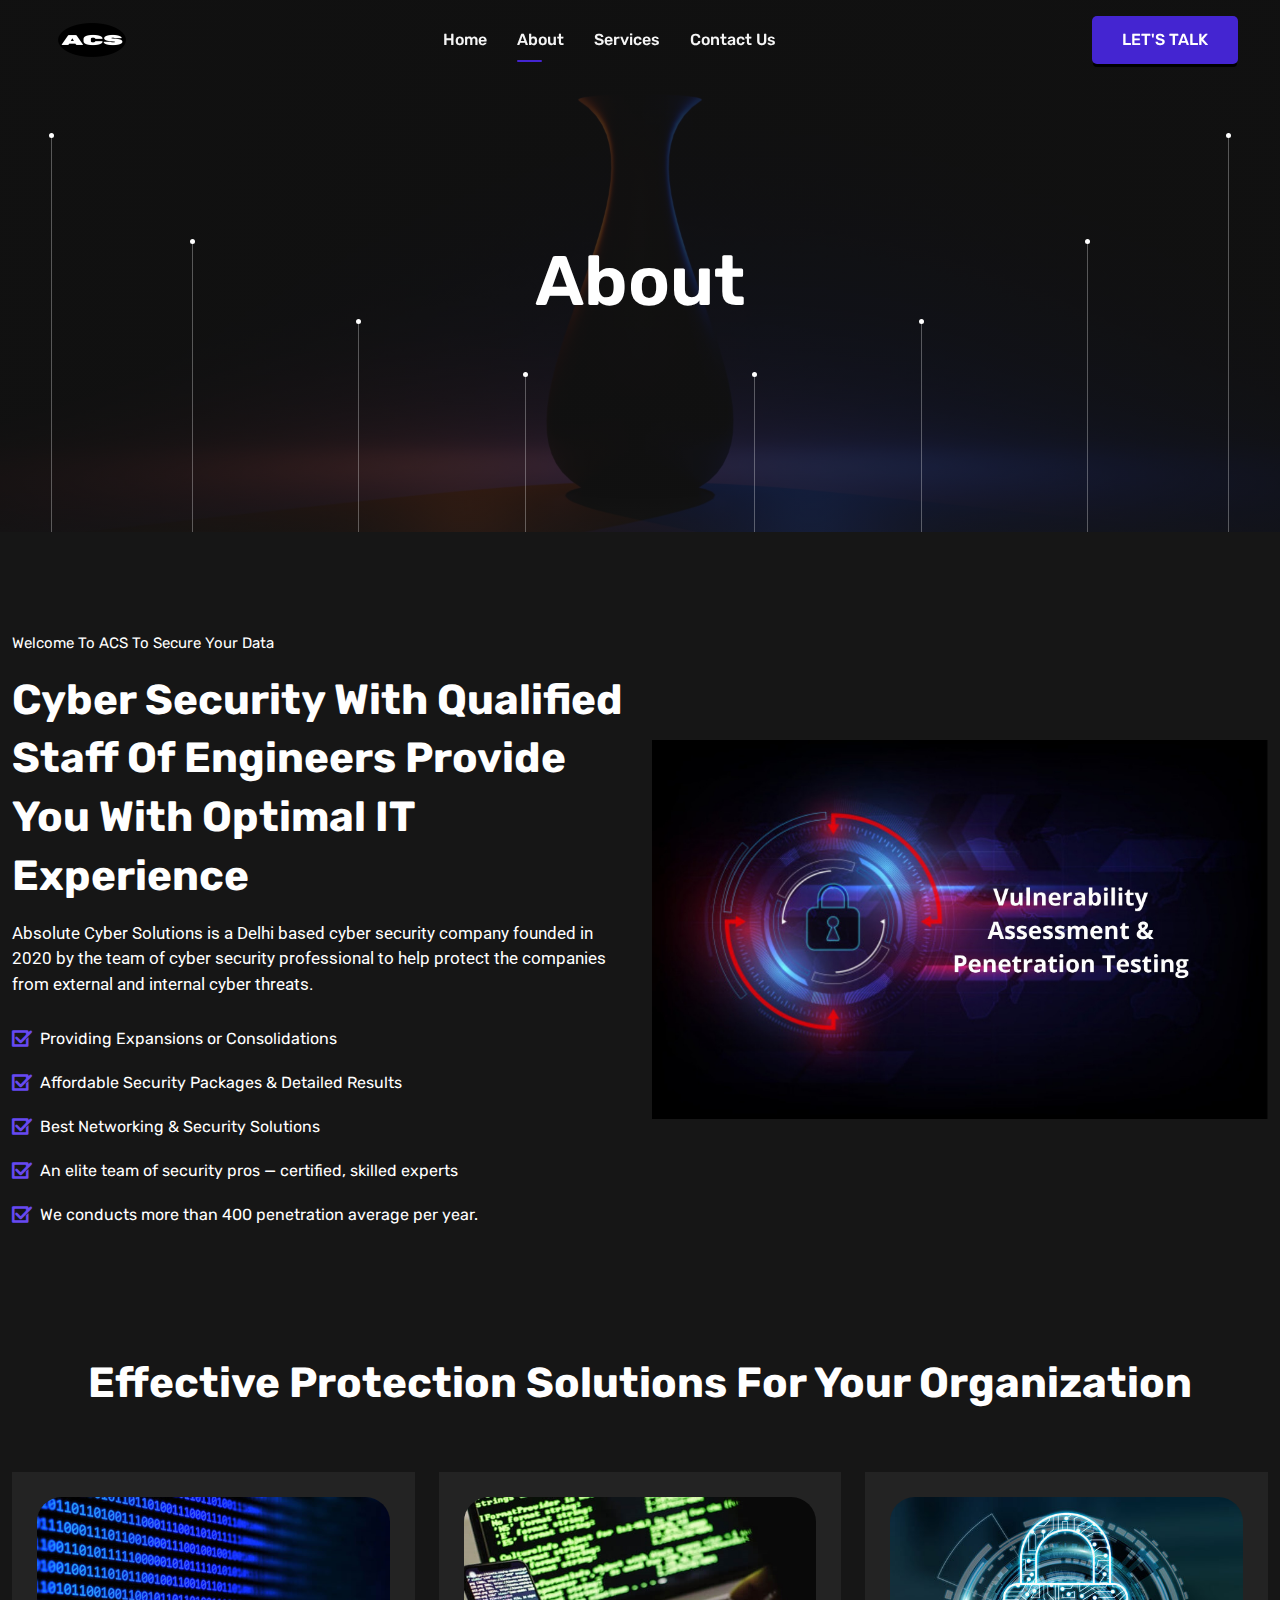
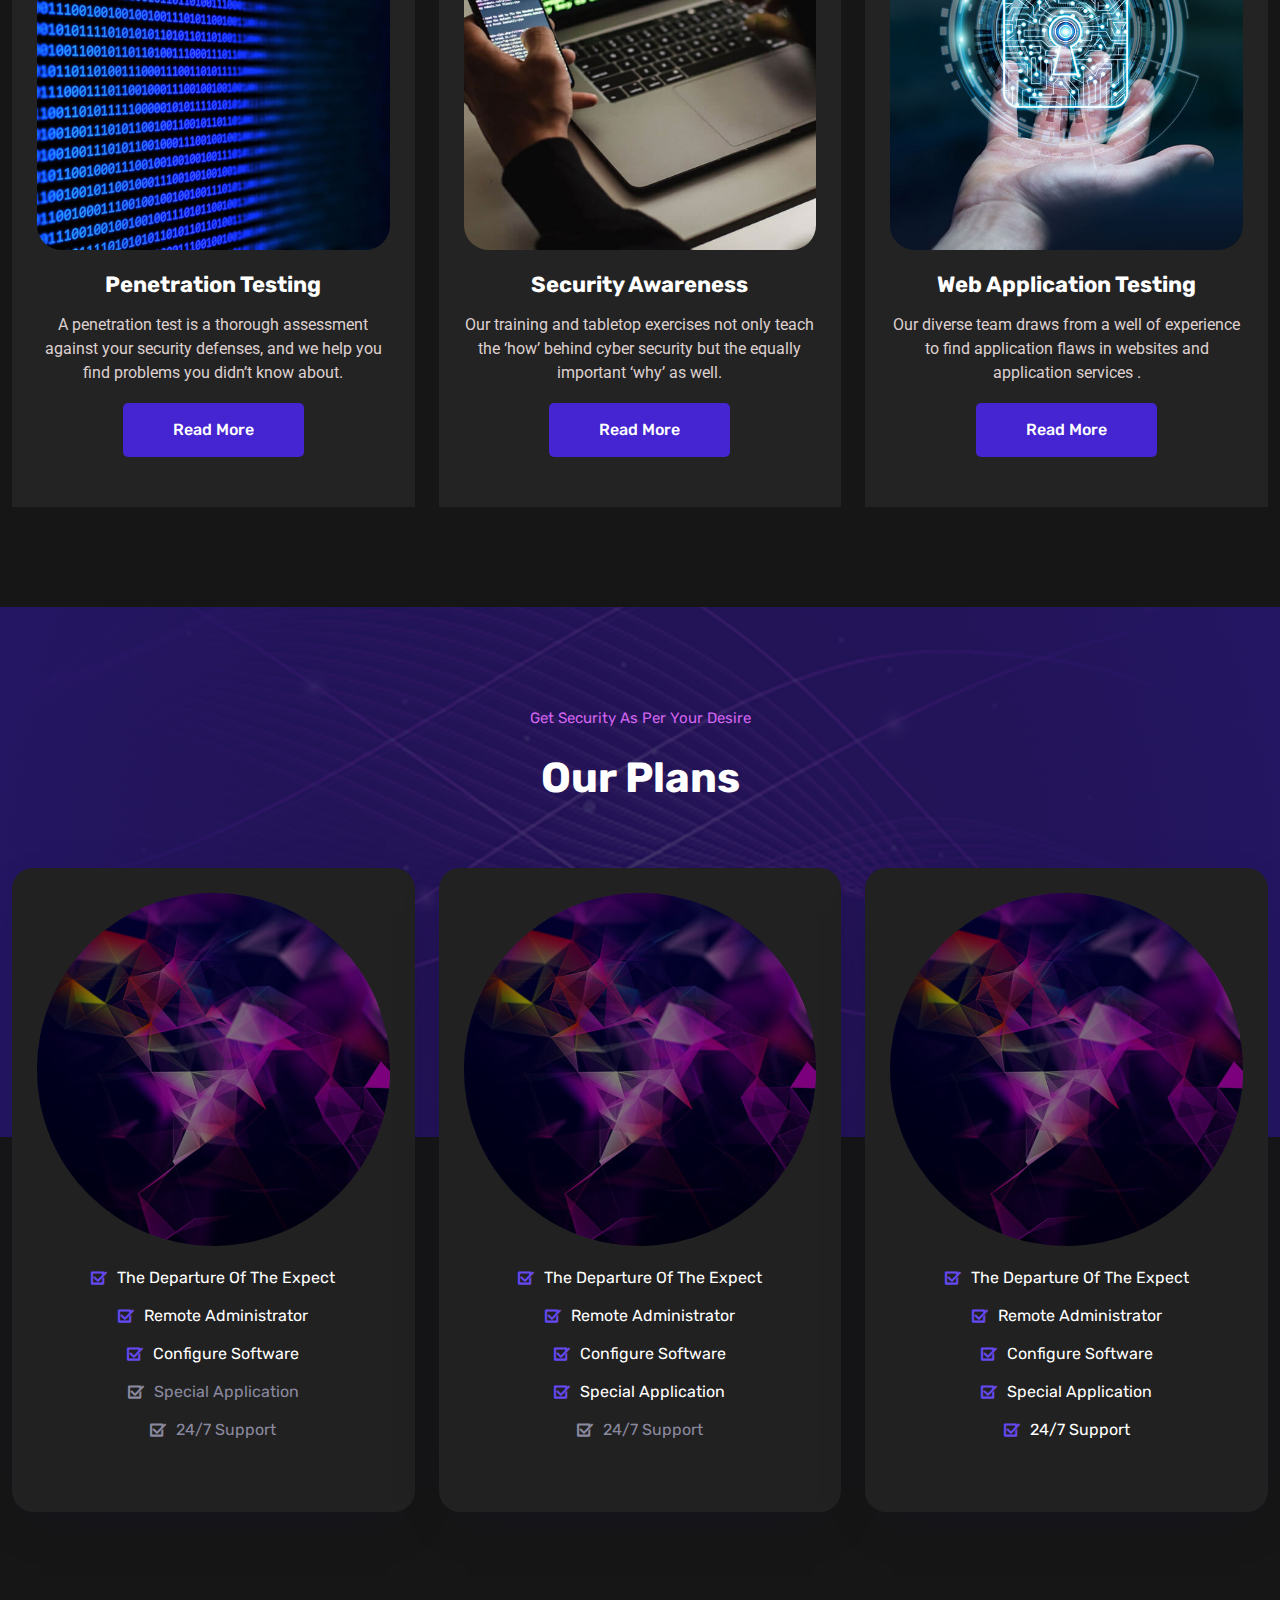
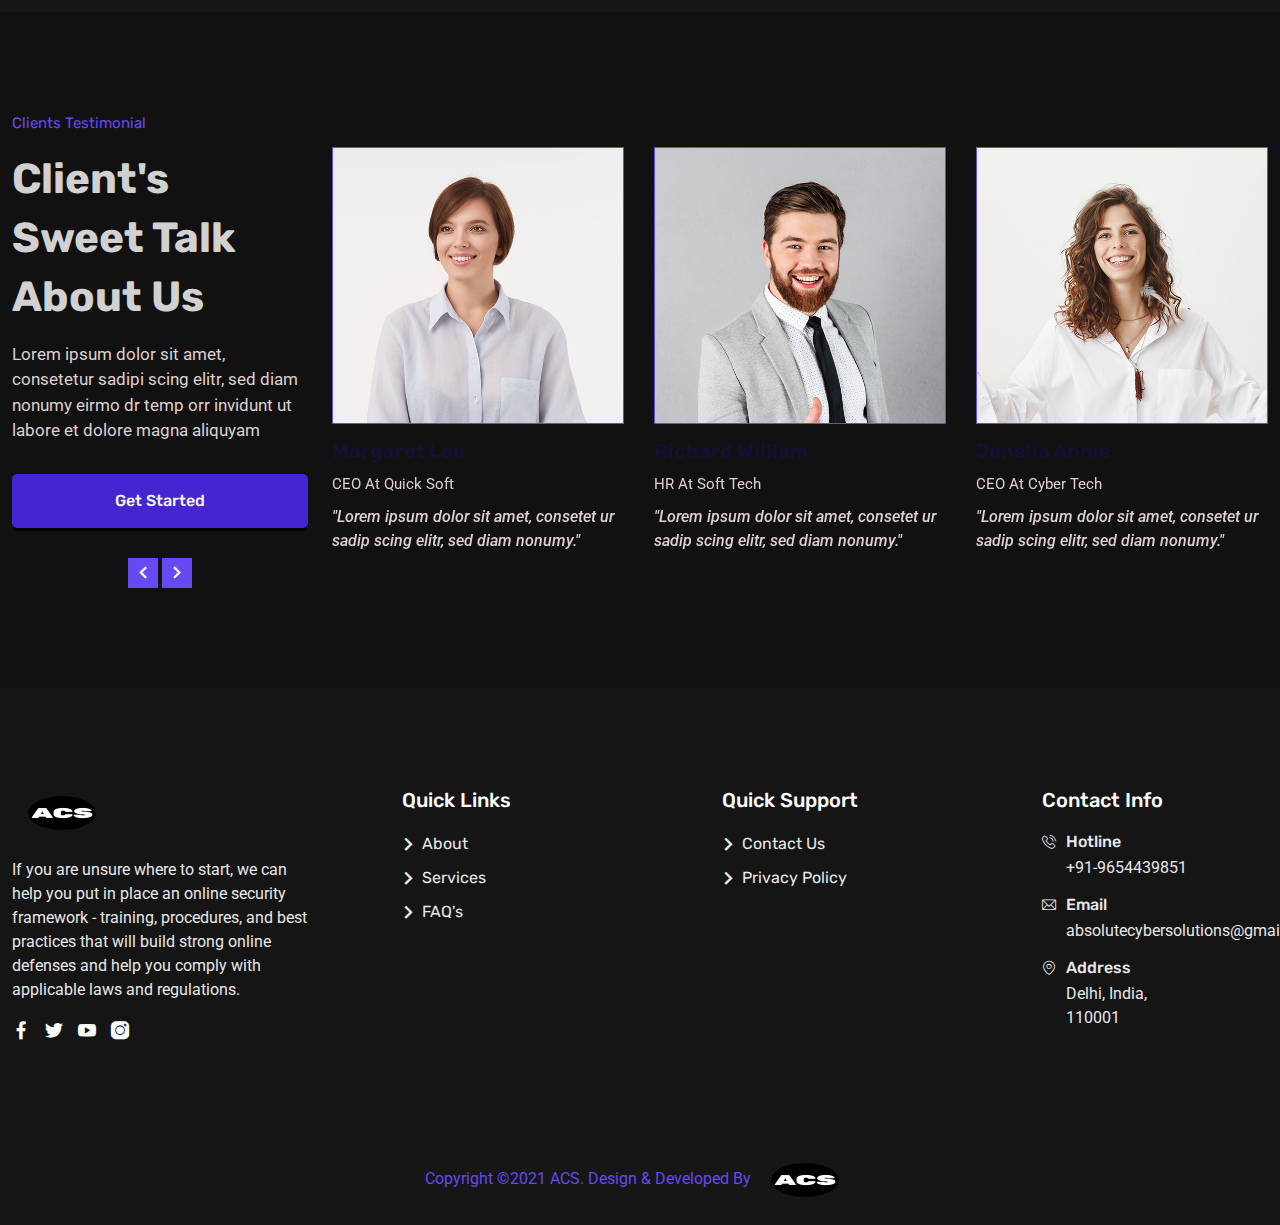
==== commit c60f7a06: "index set" ====
--- a/about.html
+++ b/about.html
@@ -8,7 +8,7 @@
         <meta name="viewport" content="width=device-width, initial-scale=1, shrink-to-fit=no">
         <meta http-equiv="X-UA-Compatible" content="IE=Edge" />
         <title>Cyco - Cyber Security Startups HTML Template</title>
-        <link rel="icon" href="assets/images/favicon.png" type="image/png" sizes="16x16">
+        <link rel="icon" href="assets/images/new logo4.png" type="image/png" sizes="16x16">
 
         <!-- bootstrap css -->
         <link rel="stylesheet" href="assets/css/bootstrap.min.css" type="text/css" media="all" />
@@ -49,51 +49,12 @@
         <!-- .end preloader -->
         <!-- navbar -->
      <div class="fixed-top">
-        <div class="topbar">
-            <div class="topbar-inner">
-                <div class="container-fluid">
-                    <div class="row justify-content-center justify-content-lg-between">
-                        <div class="topbar-item topbar-left">
-                            <ul class="topbar-list topbar-list-white-secondcolor">
-                                <li>
-                                    <i class="flaticon-email"></i>
-                                    <a href="mailto:absolutecybersolutions@gmail.com">absolutecybersolutions@gmail.com</a>
-                                </li>
-                                <li>
-                                    <i class="flaticon-location"></i>
-                                  Delhi, India 
-                                </li>
-                                <li>
-                                    <i class="flaticon-phone-call"></i>
-                                    <a href="tel:+919654439851">+91-9654439851 </a>
-                                </li>
-                            </ul>
-                        </div>
-                        <div class="topbar-item topbar-right">
-                            <ul class="social-list social-list-gray-secondcolor">
-                                <li>
-                                    <a href="https://www.facebook.com/"><i class="flaticon-facebook"></i></a>
-                                </li>
-                                <li>
-                                    <a href="https://www.twitter.com/"><i class="flaticon-twitter"></i></a>
-                                </li>
-                                <li>
-                                    <a href="https://www.youtube.com/"><i class="flaticon-youtube"></i></a>
-                                </li>
-                                <li>
-                                    <a href="https://www.instagram.com/"><i class="flaticon-instagram"></i></a>
-                                </li>
-                            </ul>
-                        </div>
-                    </div>
-                </div>
-            </div>
-        </div>
+       
         <div class="navbar-area sticky-black navbar-area-2">
             <div class="mobile-nav">
                 <a href="index.html" class="mobile-brand">
-                    <img src="assets/images/logo-2.png" alt="logo" class="logo main-brand">
-                    <img src="assets/images/logo-2-dark.png" alt="logo" class="logo hover-brand">
+                    <img src="assets/images/new logo4.png" alt="logo" class="logo main-brand">
+                    <img src="assets/images/new logo4.png" alt="logo" class="logo hover-brand">
                 </a>
                 
             </div>
@@ -101,8 +62,8 @@
                 <div class="container-fluid">
                     <nav class="navbar navbar-expand-md navbar-light">
                         <a class="navbar-brand" href="index.html">
-                            <img src="assets/images/logo-2.png" alt="logo" class="logo main-brand">
-                            <img src="assets/images/logo-2-dark.png" alt="logo" class="logo hover-brand">
+                            <img src="assets/images/new logo4.png" alt="logo" class="logo main-brand">
+                            <img src="assets/images/new logo4.png" alt="logo" class="logo hover-brand">
                         </a>
                         <div class="collapse navbar-collapse mean-menu" id="navbarSupportedContent">
                             <ul class="navbar-nav mx-auto">
@@ -129,7 +90,7 @@
                             
                            
                             <div  class="navbar-option-item">
-                                <a style=" background: #0077f2; color: #fff;" href="contact-us.html" class="btn main-btn second-btn">LET'S TALK</a>
+                                <a style="background: #4425d1; color: #fff;" href="contact-us.html" class="btn main-btn second-btn">LET'S TALK</a>
                             </div>
                         </div>
                     </nav>
@@ -154,12 +115,12 @@
                 </div>
                 <div class="container-fluid">
                     <div class="header-content header-content-white">
-                        <nav aria-label="breadcrumb">
+                        <!-- <nav aria-label="breadcrumb">
                             <ol class="breadcrumb">
                               <li class="breadcrumb-item"><a href="index.html">Home</a></li>
                               <li class="breadcrumb-item active" aria-current="page">About</li>
                             </ol>
-                        </nav>
+                        </nav> -->
                         <h1>About</h1>
                     </div>
                 </div>
@@ -167,32 +128,29 @@
         </header>
         <!-- .end header -->
         <!-- about-section -->
-        <section class="about-section position-relative sec-pt-60 pb-70 overflow-hidden">
-            <div class="full-section-shape">
-                <img src="assets/images/wavy.png" alt="shape">
-            </div>
+        <section  class="about-section pt-100 bg-black pb-70">
             <div class="container position-relative">
                 <div class="row align-items-center">
                     <div class="col-lg-6 pb-30">
-                        <div class="about-content-item desk-pad-right-3-">
-                            <div class="section-title section-title-left text-start">
-                                <small>Welcome To Cyco To Secure Your Data</small>
-                                <h2>Cyber Security With Qualified Staff Of Engineers Provide You With Professional IT Experience</h2>
-                                <p>Lorem ipsum dolor sit amet, consetetur sadipscing elitr, sed diam nonumy eirmo dr temp</p>
-                            </div>
-                            <ul class="about-check-list">
-                                <li>Providing Expansions or Consolidations</li>
-                                <li>Affordable Security Packages & Detailed Results</li>
-                                <li>Best Networking & Security Solutions</li>
-                                <li>Lorem ipsum dolor sit amet, consetetur sadipscing elitr, sed </li>
-                                <li>Nonumy eirmo dr temp or invidunt ut labore et dolore magnaliqu.</li>
+                        <div  class="about-content-item">
+                            <div class="section-title section-title-left section-title-second section-title-second-dark text-start">
+                                <small style="color: #fff;">Welcome To ACS To Secure Your Data</small>
+                                <h2 style="color: #fff;">Cyber Security With Qualified Staff Of Engineers Provide You With Optimal IT Experience</h2>
+                                <p style="color: #fff;">Absolute Cyber Solutions is a Delhi based cyber security company founded in 2020 by the team of cyber security professional to help protect the companies from external and internal cyber threats.</p>
+                            </div>
+                            <ul  class="about-check-list about-check-list-second about-check-list-white">
+                                <li style="color: #fff;">Providing Expansions or Consolidations</li>
+                                <li style="color: #fff;">Affordable Security Packages & Detailed Results</li>
+                                <li style="color: #fff;">Best Networking & Security Solutions</li>
+                                <li style="color: #fff;">An elite team of security pros — certified, skilled experts</li>
+                                <li style="color: #fff;">We conducts more than 400 penetration average per year.</li>
                             </ul>
-                            <a href="about.html" class="btn main-btn">Read More About Us</a>
+                            <!-- <a href="about.html" style="background: #4425d1; color: #fff; " class="btn main-btn second-btn">Read More About Us</a> -->
                         </div>
                     </div>
                     <div class="col-lg-6 pb-30">
                         <div class="about-content-item">
-                            <img src="assets/images/homepage-two/about-image-1.jpg" alt="about">
+                            <img src="assets/images/homepage-one/vmpen.jpg" alt="about">
                         </div>
                     </div>
                 </div>
@@ -201,46 +159,60 @@
         <!-- .end about-section -->
 
         <!-- feature-section -->
-        <section class="feature-section pt-100 pb-70">
+        <section  class="feature-section pb-70 position-relative overflow-hidden bg-black">
+            <div class="section-shapes">
+                <div class="section-shape-item">
+                    <!-- <img src="assets/images/shape-3.png" alt="shape"> -->
+                </div>
+                <div class="section-shape-item">
+                    <!-- <img src="assets/images/shape-4.png" alt="shape"> -->
+                </div>
+            </div>
             <div class="container">
-                <div class="section-title section-title-lg">
-                    <small>By Using Our Products</small>
-                    <h2>Create A Safer World</h2>
+                <div class="section-title section-title-lg section-title-second section-title-second-dark">
+                    <small></small>
+                    <h2 style="color: #fff;">Effective Protection Solutions For Your Organization</h2>
                 </div>
                 <div class="row">
                     <div class="col-md-6 col-lg-4 pb-30 feature-card-item">
-                        <div class="feature-card">
-                            <div class="feature-card-thumb feature-thumb-frame-1">
-                                <img src="assets/images/feature/feature-1.jpg" alt="feature">
-                            </div>
-                            <div class="feature-card-content">
-                                <h3><a href="service-details.html">Personal Online Protection Everywhere We Go</a></h3>
-                                <p>Lorem ipsum dolor sit amet, consetetur sadip scing elitr, sed diam nonumy eirmod tempor in vidunt ut labore et dolore magna.</p>
-                                <a href="service-details.html" class="btn main-btn main-btn-border">Read More</a>
+                        <div class="feature-card feature-card-second feature-card-3">
+                            <div class="feature-card-thumb feature-thumb-frame-3">
+                                <img src="assets/images/feature/feature-9.jpg" alt="feature">
+                            </div>
+                            <div  class="feature-card-content feature-card-content-light">
+                                <h3><a style="color: #fff;"  href="services.html">Penetration Testing</a></h3>
+                                <p style="color: #ded0d0;
+                                " >
+                                    A penetration test is a thorough assessment against your security defenses, and we help you find problems you didn’t know about.</p>
+                                    
+                                    
+                                <a href="service.html" class="btn main-btn second-btn-border">Read More</a>
                             </div>
                         </div>
                     </div>
                     <div class="col-md-6 col-lg-4 pb-30 feature-card-item">
-                        <div class="feature-card">
-                            <div class="feature-card-thumb feature-thumb-frame-1">
-                                <img src="assets/images/feature/feature-2.jpg" alt="feature">
-                            </div>
-                            <div class="feature-card-content">
-                                <h3><a href="service-details.html">Simple Solution For Business's Security Problems</a></h3>
-                                <p>Lorem ipsum dolor sit amet, consetetur sadip scing elitr, sed diam nonumy eirmod tempor in vidunt ut labore et dolore magna.</p>
-                                <a href="service-details.html" class="btn main-btn main-btn-border">Read More</a>
-                            </div>
-                        </div>
-                    </div>
-                    <div class="offset-md-3 offset-lg-0 col-md-6 col-lg-4 pb-30 feature-card-item">
-                        <div class="feature-card">
-                            <div class="feature-card-thumb feature-thumb-frame-1">
-                                <img src="assets/images/feature/feature-12.jpg" alt="feature">
-                            </div>
-                            <div class="feature-card-content">
-                                <h3><a href="service-details.html">Protecting The Customers Of Global Operators</a></h3>
-                                <p>Lorem ipsum dolor sit amet, consetetur sadip scing elitr, sed diam nonumy eirmod tempor in vidunt ut labore et dolore magna.</p>
-                                <a href="service-details.html" class="btn main-btn main-btn-border">Read More</a>
+                        <div class="feature-card feature-card-second feature-card-3">
+                            <div class="feature-card-thumb feature-thumb-frame-3">
+                                <img src="assets/images/feature/feature-tab-1-1.jpg" alt="feature">
+                            </div>
+                            <div class="feature-card-content feature-card-content-light">
+                                <h3><a style="color: #fff;"  href="service.html">Security Awareness</a></h3>
+                                <p style="color: #ded0d0;"> Our training and tabletop exercises not only teach the ‘how’ behind cyber security but the equally important ‘why’ as well.</p>
+                                <a href="service.html" class="btn main-btn second-btn-border">Read More</a>
+                            </div>
+                        </div>
+                    </div>
+                    <div class="col-md-6 col-lg-4 pb-30 feature-card-item offset-md-3 offset-lg-0">
+                        <div class="feature-card feature-card-second feature-card-3">
+                            <div class="feature-card-thumb feature-thumb-frame-3">
+                                <img src="assets/images/feature/feature-8.jpg" alt="feature">
+                            </div>
+                            <div class="feature-card-content feature-card-content-light">
+                                <h3><a style="color: #fff;"  href="service.html">Web Application Testing</a></h3>
+                                <p style="color: #ded0d0;
+                                " > Our diverse team draws from a well of experience to find application flaws in websites and application
+                                    services .</p>
+                                <a href="service.html" class="btn main-btn second-btn-border">Read More</a>
                             </div>
                         </div>
                     </div>
@@ -252,8 +224,8 @@
         <section class="price-section pt-100 pb-70 before-bg">
             <div class="container position-relative z-index-1">
                 <div class="section-title section-title-lg section-title-white">
-                    <small>Get Security At A Cheaper Rate</small>
-                    <h2>Our Pricing Plans</h2>
+                    <small>Get Security As Per Your Desire</small>
+                    <h2>Our Plans</h2>
                 </div>
                 <div class="row">
                     <div class="col-md-6 col-lg-4 pb-30 feature-card-item">
@@ -262,9 +234,9 @@
                                 <div class="feature-card-bg-thumb">
                                     <img src="assets/images/price-card-bg.jpg" alt="abstract">
                                     <div class="feature-price-plan feature-price-plan-white">
-                                        <h4>Basic</h4>
+                                        <!-- <h4>Basic</h4>
                                         <h3>$ 45.00</h3>
-                                        <p>Per Month</p>
+                                        <p>Per Month</p> -->
                                     </div>
                                 </div>
                             </div>
@@ -276,7 +248,7 @@
                                     <li>Special Application</li>
                                     <li>24/7 Support </li>
                                 </ul>
-                                <a href="pricing.html" class="btn main-btn main-btn-border">Get Started</a>
+                                <!-- <a style="background: #4425d1; color: #fff;" href="pricing.html" class="btn main-btn main-btn-border">Get Started</a> -->
                             </div>
                         </div>
                     </div>
@@ -286,9 +258,9 @@
                                 <div class="feature-card-bg-thumb">
                                     <img src="assets/images/price-card-bg.jpg" alt="abstract">
                                     <div class="feature-price-plan feature-price-plan-white">
-                                        <h4>Standard</h4>
+                                        <!-- <h4>Standard</h4>
                                         <h3>$ 75.00</h3>
-                                        <p>Per Month</p>
+                                        <p>Per Month</p> -->
                                     </div>
                                 </div>
                             </div>
@@ -300,7 +272,7 @@
                                     <li class="price-priority">Special Application</li>
                                     <li>24/7 Support </li>
                                 </ul>
-                                <a href="pricing.html" class="btn main-btn main-btn-border">Get Started</a>
+                                <!-- <a href="pricing.html" class="btn main-btn main-btn-border">Get Started</a> -->
                             </div>
                         </div>
                     </div>
@@ -310,9 +282,9 @@
                                 <div class="feature-card-bg-thumb">
                                     <img src="assets/images/price-card-bg.jpg" alt="abstract">
                                     <div class="feature-price-plan feature-price-plan-white">
-                                        <h4>Premium</h4>
+                                        <!-- <h4>Premium</h4>
                                         <h3>$ 99.00</h3>
-                                        <p>Per Month</p>
+                                        <p>Per Month</p> -->
                                     </div>
                                 </div>
                             </div>
@@ -324,7 +296,7 @@
                                     <li class="price-priority">Special Application</li>
                                     <li class="price-priority">24/7 Support </li>
                                 </ul>
-                                <a href="pricing.html" class="btn main-btn main-btn-border">Get Started</a>
+                                <!-- <a href="pricing.html" class="btn main-btn main-btn-border">Get Started</a> -->
                             </div>
                         </div>
                     </div>
@@ -333,7 +305,7 @@
         </section>
         <!-- .end price-section -->
         <!-- testimonial-section -->
-        <section class="about-section testimonial-section bg-off-white pt-100 pb-70 bg-shape-1">
+        <section class="about-section testimonial-section bg-off-white pt-100 pb-70 ">
             <div class="container">
                 <div class="row align-items-center">
                     <div class="col-lg-3 pb-30">
@@ -406,7 +378,7 @@
         <!-- .end testimonial-section -->
 
         <!-- team-section -->
-        <section class="team-section pt-100 pb-70">
+        <!-- <section class="team-section pt-100 pb-70">
             <div class="container">
                 <div class="section-title section-title-lg">
                     <small>Our Qualified Team</small>
@@ -519,7 +491,7 @@
                     </div>
                 </div>
             </div>
-        </section>
+        </section> -->
         <!-- .end team-section -->
         <!-- blog-section -->
         
@@ -532,7 +504,7 @@
                         <div class="col-sm-12 col-md-6 col-lg-3">
                             <div class="footer-content-item">
                                 <div class="footer-logo">
-                                    <a href="index.html"><img src="assets/images/logo-2.png" alt="logo"></a>
+                                    <a href="index.html"><img src="assets/images/new logo4.png" alt="logo"></a>
                                 </div>
                                 <div class="footer-details footer-details-light">
                                     <p>If you are unsure where to start, we can help you put in place an online security framework - training, procedures, and best practices that will build strong online defenses and help you comply with applicable laws and regulations.</p>
@@ -622,7 +594,7 @@
             <div class="footer-lower bg-black">
                 <div class="container">
                     <div class="footer-copyright-text footer-copyright-text-secondcolor">
-                        <p>Copyright ©2021 ACS. Design &amp; Developed By <a href="" target="_blank"></a></p>
+                        <p>Copyright ©2021 ACS. Design &amp; Developed By <a href="" target="_blank" > <img src="assets/images/new logo4.png" alt="logo"></a></p>
                     </div>
                 </div>
             </div>
--- a/assets/css/style.css
+++ b/assets/css/style.css
@@ -487,7 +487,7 @@
 
 .main-btn.second-btn-border {
   background: transparent;
-  color: #2bfdcf;
+  color: #ffff;
   border-radius: 5px;
   border: 0;
   -webkit-box-shadow: none;
@@ -501,7 +501,8 @@
   top: 0;
   width: 100%;
   height: 100%;
-  border: 2px solid #2bfdcf;
+  background: #4425d1;
+  /* border: 2px solid #2bfdcf; */
   -webkit-transition: all 0.3s linear;
   transition: all 0.3s linear;
   z-index: -1;
@@ -681,7 +682,7 @@
 }
 
 .bg-off-white {
-  background-color: #f1f1f1;
+  background-color:#111111fa;
 }
 
 .bg-white {
@@ -1226,7 +1227,7 @@
 }
 
 #msgSubmit {
-  color: #ff5421 !important;
+  color: #00e600 !important;
   font-weight: 600;
   font-size: 18px;
 }
@@ -1913,11 +1914,11 @@
 }
 
 .main-nav nav .navbar-nav .nav-item a.active {
-  color: #d365f1;
+  color:#4425d1;
 }
 
 .main-nav nav .navbar-nav .nav-item a.active:hover {
-  color: #d365f1;
+  color:#4425d1;
 }
 
 .main-nav nav .navbar-nav .nav-item:first-child a {
@@ -1929,11 +1930,11 @@
 }
 
 .main-nav nav .navbar-nav .nav-item:hover a {
-  color: #d365f1;
+  color:#4425d1;
 }
 
 .main-nav nav .navbar-nav .nav-item:hover a.active {
-  color: #d365f1;
+  color:#4425d1;
 }
 
 .main-nav nav .navbar-nav .nav-item:hover a.dropdown-toggle:after {
@@ -2094,19 +2095,19 @@
 }
 
 .main-nav nav .navbar-nav .nav-item .dropdown-menu .nav-item a.active {
-  color: #d365f1;
+  color: #4425d1;
 }
 
 .main-nav nav .navbar-nav .nav-item .dropdown-menu .nav-item a.active:hover {
-  color: #d365f1;
+  color: #4425d1;
 }
 
 .main-nav nav .navbar-nav .nav-item .dropdown-menu .nav-item:hover > a {
-  color: #d365f1;
+  color: #4425d1;
 }
 
 .main-nav nav .navbar-nav .nav-item .dropdown-menu .nav-item:hover > a.active {
-  color: #d365f1;
+  color: #4425d1;
 }
 
 .main-nav nav .navbar-nav .nav-item .dropdown-menu .nav-item:hover > .dropdown-menu {
@@ -2259,11 +2260,11 @@
 }
 
 .main-nav nav .navbar-nav .nav-item .dropdown-menu .nav-item .dropdown-menu .nav-item a.active {
-  color: #d365f1;
+  color: #4425d1;
 }
 
 .main-nav nav .navbar-nav .nav-item .dropdown-menu .nav-item .dropdown-menu .nav-item:hover > a {
-  color: #d365f1;
+  color: #4425d1;
 }
 
 .main-nav nav .navbar-nav .nav-item .dropdown-menu .nav-item .dropdown-menu .nav-item:hover > .dropdown-menu .nav-item {
@@ -2423,7 +2424,7 @@
 }
 
 .navbar-option-search a:hover {
-  color: #d365f1;
+  color: #4425d1;
 }
 
 .navbar-option-cart a {
@@ -2432,7 +2433,7 @@
 }
 
 .navbar-option-cart a:hover {
-  color: #d365f1;
+  color: #4425d1;
 }
 
 .navbar-option-cart .option-badge {
@@ -2569,7 +2570,7 @@
 }
 
 .navbar-dots-dropdown .navbar-option-item a {
-  color: #d365f1;
+  color: #4425d1;
 }
 
 .navbar-dots-dropdown .navbar-option-item i {
@@ -2786,39 +2787,39 @@
 }
 
 .navbar-area-2 .main-nav nav .navbar-nav .nav-item .dropdown-menu .nav-item a.active {
-  color: #2bfdcf;
+  color: #4425d1;
 }
 
 .navbar-area-2 .main-nav nav .navbar-nav .nav-item .dropdown-menu .nav-item a.active:hover {
-  color: #2bfdcf;
+  color: #4425d1;
 }
 
 .navbar-area-2 .main-nav nav .navbar-nav .nav-item .dropdown-menu .nav-item:hover > a {
-  color: #2bfdcf;
+  color: #4425d1;
 }
 
 .navbar-area-2 .main-nav nav .navbar-nav .nav-item .dropdown-menu .nav-item:hover > a:hover {
-  color: #2bfdcf;
+  color: #4425d1;
 }
 
 .navbar-area-2 .main-nav nav .navbar-nav .nav-item .dropdown-menu .nav-item .dropdown-menu .nav-item a.active {
-  color: #2bfdcf;
+  color: #4425d1;
 }
 
 .navbar-area-2 .main-nav nav .navbar-nav .nav-item .dropdown-menu .nav-item .dropdown-menu .nav-item:hover > a {
-  color: #2bfdcf;
+  color: #4425d1;
 }
 
 .navbar-area-2 .navbar-option-search a:hover {
-  color: #2bfdcf;
+  color: #4425d1;
 }
 
 .navbar-area-2 .navbar-option-cart a:hover {
-  color: #2bfdcf;
+  color: #4425d1;
 }
 
 .navbar-area-2 .navbar-dots-dropdown .navbar-option-item a {
-  color: #2bfdcf;
+  color: #4425d1;
 }
 
 .navbar-area-2.is-sticky .main-nav nav .navbar-nav .nav-item a {
@@ -2880,11 +2881,11 @@
 }
 
 .navbar-area-2.is-sticky .navbar-option-search a:hover {
-  color: #2bfdcf;
+  color: #4425d1;
 }
 
 .navbar-area-2.is-sticky .navbar-option-cart a:hover {
-  color: #2bfdcf;
+  color: #4425d1;
 }
 
 .navbar-area-2.is-sticky .mobile-nav .navbar-option-item button {
@@ -2900,7 +2901,7 @@
 }
 
 .navbar-area-2 .mean-container a.meanmenu-reveal {
-  color: #2bfdcf;
+  color: #4425d1;
 }
 
 .navbar-area-2 .mean-container a.meanmenu-reveal span {
@@ -2908,7 +2909,7 @@
 }
 
 .navbar-area-2 .mean-container .mean-nav .navbar-nav .nav-item a.active {
-  color: #2bfdcf;
+  color: #4425d1;
 }
 
 .navbar-area-2 .mobile-nav .navbar-option-item button {
@@ -3264,9 +3265,10 @@
 }
 
 .header-bg-three {
-  background-image: url(../images/homepage-three/hero.jpg);
+  background-image: url(../images/homepage-one/PenTestingApplications1.jpg);
   background-repeat: no-repeat;
   background-size: cover;
+  /* filter: grayscale(100%); */
   background-position: center;
 }
 
@@ -3423,7 +3425,8 @@
 }
 
 .feature-card-second {
-  border: 1px solid rgba(77, 255, 154, 0.3);
+  /* border: 1px solid rgba(77, 255, 154, 0.3); */
+  background-color: #232323;
 }
 
 .feature-card-white {
@@ -3534,11 +3537,11 @@
 }
 
 .feature-card-3:hover {
-  background-color: #2bfdcf;
+  background-color: #4425d1;
 }
 
 .feature-card-3:hover .feature-thumb-frame-3:before {
-  background-image: url(../images/frame-2.png);
+  /* background-image: url(../images/frame-2.png); */
 }
 
 .feature-card-3:hover .feature-card-content-light h3 {
@@ -3594,7 +3597,7 @@
 }
 
 .feature-card-3.feature-card-team:hover .feature-card-content .social-list li a:hover {
-  color: #2bfdcf;
+  color: #6749f1;
 }
 
 .feature-card-shadow {
@@ -3656,7 +3659,7 @@
   position: absolute;
   top: 0;
   left: 0;
-  background-image: url(../images/frame-1.png);
+  /* background-image: url(../images/frame-1.png); */
   background-repeat: no-repeat;
   background-position: center;
   background-size: 150%;
@@ -3675,7 +3678,7 @@
   position: absolute;
   top: 0;
   left: 0;
-  background-image: url(../images/frame-1.png);
+  /* background-image: url(../images/frame-1.png); */
   background-repeat: no-repeat;
   background-position: center;
   background-size: 150%;
@@ -3860,7 +3863,7 @@
 .feature-price-list li.price-priority {
   -webkit-transition: all 0.3s linear;
   transition: all 0.3s linear;
-  color: #313131;
+  color: #ffffff;
 }
 
 .feature-price-list li.price-priority:before {
@@ -4283,7 +4286,7 @@
 }
 
 .about-check-list.about-check-list-second li:before {
-  color: #198754;
+  color: #6749f1;
 }
 
 .about-check-list.about-check-list-white li {
@@ -7736,3 +7739,11 @@
     transform: rotate(360deg);
   }
 }
+.phoneWidth{
+  width: 48%;
+}
+@media screen and (max-width: 1000px) {
+.phoneWidth{
+  width: 100%;
+  }
+}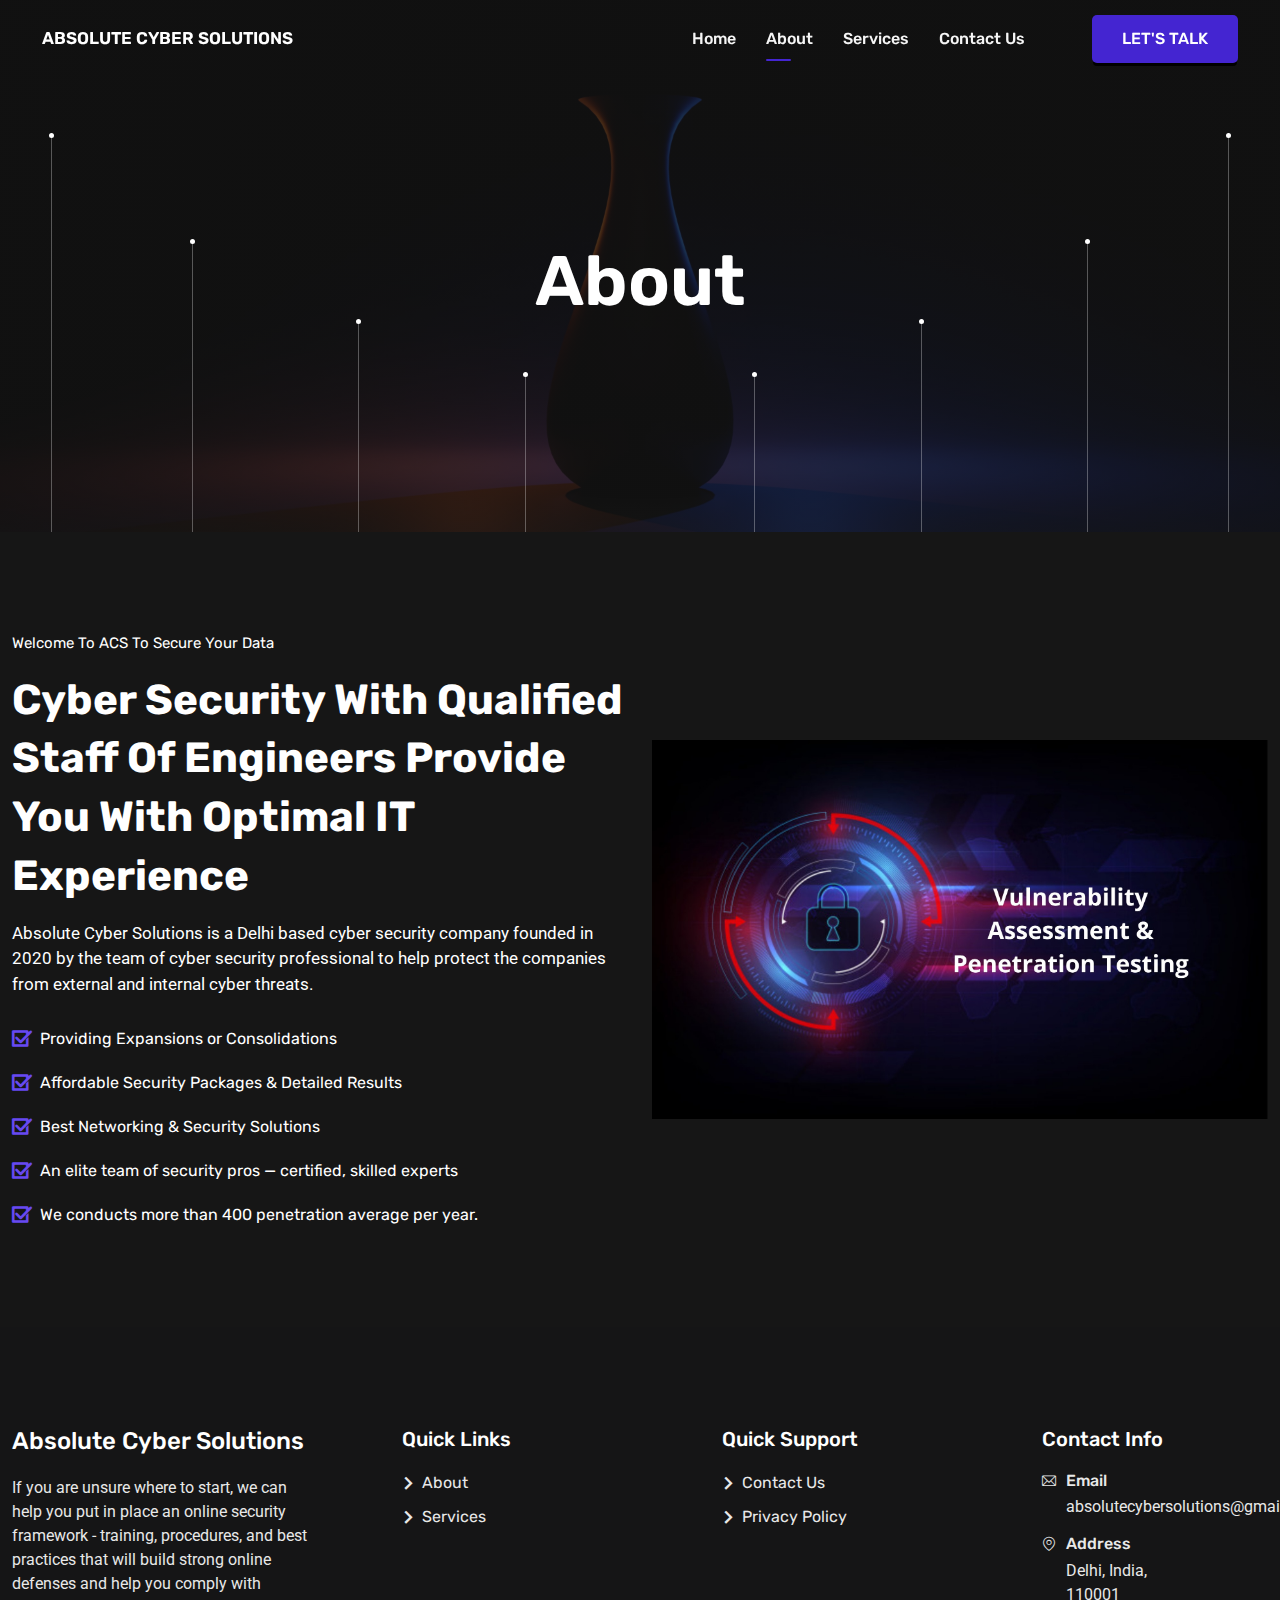
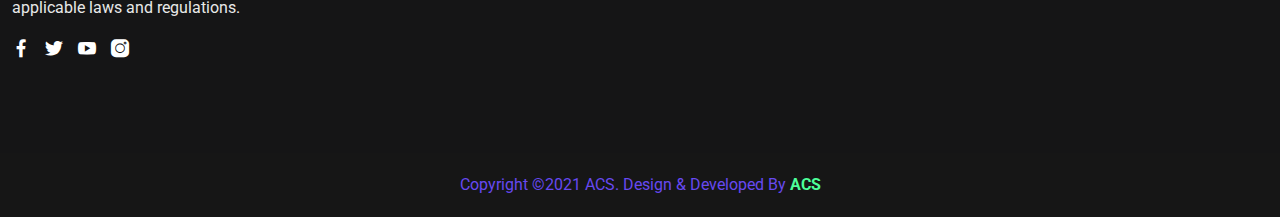
==== commit a9119429: "css changes added" ====
--- a/about.html
+++ b/about.html
@@ -47,33 +47,35 @@
             </div>
         </div>
         <!-- .end preloader -->
-        <!-- navbar -->
+           <!-- navbar -->
      <div class="fixed-top">
-       
+        
         <div class="navbar-area sticky-black navbar-area-2">
             <div class="mobile-nav">
-                <a href="index.html" class="mobile-brand">
-                    <img src="assets/images/new logo4.png" alt="logo" class="logo main-brand">
-                    <img src="assets/images/new logo4.png" alt="logo" class="logo hover-brand">
+                <a href="index.html" class="mobile-brand" style="width: 21%;">
+                    <h4 style="margin-top: 7px;font-weight: 600;font-size: 14px;color: #ffff;">Absolute Cyber Solutions</h4>
+                    <!-- <img src="assets/images/new logo5.png" alt="logo" class="logo main-brand"  style="width: 18%;">
+                    <img src="assets/images/new logo5.png" alt="logo" class="logo hover-brand"  style="width: 96%;"> -->
                 </a>
                 
             </div>
             <div class="main-nav">
                 <div class="container-fluid">
                     <nav class="navbar navbar-expand-md navbar-light">
-                        <a class="navbar-brand" href="index.html">
-                            <img src="assets/images/new logo4.png" alt="logo" class="logo main-brand">
-                            <img src="assets/images/new logo4.png" alt="logo" class="logo hover-brand">
+                        <a class="navbar-brand" href="index.html" style="width: 50%;">
+                            <h4 style="margin-top: 7px;font-weight: 600;font-size: 17px;color: #ffff;">Absolute Cyber Solutions</h4>
+                            <!-- <img src="assets/images/new logo5.png" alt="logo" class="logo main-brand" style="width: 23%;">
+                            <img src="assets/images/new logo5.png" alt="logo" class="logo hover-brand" style="width: 23%;"> -->
                         </a>
                         <div class="collapse navbar-collapse mean-menu" id="navbarSupportedContent">
                             <ul class="navbar-nav mx-auto">
                                 <li class="nav-item">
-                                    <a href="index.html" class="nav-link ">Home</a>
+                                    <a href="index.html" class="nav-link">Home</a>
                                     
                                         
                                 </li>
                                 <li class="nav-item">
-                                    <a href="about.html" class="nav-link active">About</a>
+                                    <a href="about.html" class="nav-link active ">About</a>
                                 </li>
                                 
                                 <li class="nav-item">
@@ -90,7 +92,7 @@
                             
                            
                             <div  class="navbar-option-item">
-                                <a style="background: #4425d1; color: #fff;" href="contact-us.html" class="btn main-btn second-btn">LET'S TALK</a>
+                                <a style=" background: #4425d1; color: #fff;" href="contact-us.html" class="btn main-btn second-btn">LET'S TALK</a>
                             </div>
                         </div>
                     </nav>
@@ -159,153 +161,9 @@
         <!-- .end about-section -->
 
         <!-- feature-section -->
-        <section  class="feature-section pb-70 position-relative overflow-hidden bg-black">
-            <div class="section-shapes">
-                <div class="section-shape-item">
-                    <!-- <img src="assets/images/shape-3.png" alt="shape"> -->
-                </div>
-                <div class="section-shape-item">
-                    <!-- <img src="assets/images/shape-4.png" alt="shape"> -->
-                </div>
-            </div>
-            <div class="container">
-                <div class="section-title section-title-lg section-title-second section-title-second-dark">
-                    <small></small>
-                    <h2 style="color: #fff;">Effective Protection Solutions For Your Organization</h2>
-                </div>
-                <div class="row">
-                    <div class="col-md-6 col-lg-4 pb-30 feature-card-item">
-                        <div class="feature-card feature-card-second feature-card-3">
-                            <div class="feature-card-thumb feature-thumb-frame-3">
-                                <img src="assets/images/feature/feature-9.jpg" alt="feature">
-                            </div>
-                            <div  class="feature-card-content feature-card-content-light">
-                                <h3><a style="color: #fff;"  href="services.html">Penetration Testing</a></h3>
-                                <p style="color: #ded0d0;
-                                " >
-                                    A penetration test is a thorough assessment against your security defenses, and we help you find problems you didn’t know about.</p>
-                                    
-                                    
-                                <a href="service.html" class="btn main-btn second-btn-border">Read More</a>
-                            </div>
-                        </div>
-                    </div>
-                    <div class="col-md-6 col-lg-4 pb-30 feature-card-item">
-                        <div class="feature-card feature-card-second feature-card-3">
-                            <div class="feature-card-thumb feature-thumb-frame-3">
-                                <img src="assets/images/feature/feature-tab-1-1.jpg" alt="feature">
-                            </div>
-                            <div class="feature-card-content feature-card-content-light">
-                                <h3><a style="color: #fff;"  href="service.html">Security Awareness</a></h3>
-                                <p style="color: #ded0d0;"> Our training and tabletop exercises not only teach the ‘how’ behind cyber security but the equally important ‘why’ as well.</p>
-                                <a href="service.html" class="btn main-btn second-btn-border">Read More</a>
-                            </div>
-                        </div>
-                    </div>
-                    <div class="col-md-6 col-lg-4 pb-30 feature-card-item offset-md-3 offset-lg-0">
-                        <div class="feature-card feature-card-second feature-card-3">
-                            <div class="feature-card-thumb feature-thumb-frame-3">
-                                <img src="assets/images/feature/feature-8.jpg" alt="feature">
-                            </div>
-                            <div class="feature-card-content feature-card-content-light">
-                                <h3><a style="color: #fff;"  href="service.html">Web Application Testing</a></h3>
-                                <p style="color: #ded0d0;
-                                " > Our diverse team draws from a well of experience to find application flaws in websites and application
-                                    services .</p>
-                                <a href="service.html" class="btn main-btn second-btn-border">Read More</a>
-                            </div>
-                        </div>
-                    </div>
-                </div>
-            </div>
-        </section>
         <!-- .end feature-section -->
-        <!-- price-section -->
-        <section class="price-section pt-100 pb-70 before-bg">
-            <div class="container position-relative z-index-1">
-                <div class="section-title section-title-lg section-title-white">
-                    <small>Get Security As Per Your Desire</small>
-                    <h2>Our Plans</h2>
-                </div>
-                <div class="row">
-                    <div class="col-md-6 col-lg-4 pb-30 feature-card-item">
-                        <div class="feature-card feature-card-2 feature-card-shadow feature-card-white">
-                            <div class="feature-card-thumb feature-thumb-frame-1">
-                                <div class="feature-card-bg-thumb">
-                                    <img src="assets/images/price-card-bg.jpg" alt="abstract">
-                                    <div class="feature-price-plan feature-price-plan-white">
-                                        <!-- <h4>Basic</h4>
-                                        <h3>$ 45.00</h3>
-                                        <p>Per Month</p> -->
-                                    </div>
-                                </div>
-                            </div>
-                            <div class="feature-card-content">
-                                <ul class="feature-price-list">
-                                    <li class="price-priority">The Departure Of The Expect</li>
-                                    <li class="price-priority">Remote Administrator</li>
-                                    <li class="price-priority">Configure Software</li>
-                                    <li>Special Application</li>
-                                    <li>24/7 Support </li>
-                                </ul>
-                                <!-- <a style="background: #4425d1; color: #fff;" href="pricing.html" class="btn main-btn main-btn-border">Get Started</a> -->
-                            </div>
-                        </div>
-                    </div>
-                    <div class="col-md-6 col-lg-4 pb-30 feature-card-item">
-                        <div class="feature-card feature-card-2 feature-card-shadow feature-card-white">
-                            <div class="feature-card-thumb feature-thumb-frame-1">
-                                <div class="feature-card-bg-thumb">
-                                    <img src="assets/images/price-card-bg.jpg" alt="abstract">
-                                    <div class="feature-price-plan feature-price-plan-white">
-                                        <!-- <h4>Standard</h4>
-                                        <h3>$ 75.00</h3>
-                                        <p>Per Month</p> -->
-                                    </div>
-                                </div>
-                            </div>
-                            <div class="feature-card-content">
-                                <ul class="feature-price-list">
-                                    <li class="price-priority">The Departure Of The Expect</li>
-                                    <li class="price-priority">Remote Administrator</li>
-                                    <li class="price-priority">Configure Software</li>
-                                    <li class="price-priority">Special Application</li>
-                                    <li>24/7 Support </li>
-                                </ul>
-                                <!-- <a href="pricing.html" class="btn main-btn main-btn-border">Get Started</a> -->
-                            </div>
-                        </div>
-                    </div>
-                    <div class="offset-md-3 offset-lg-0 col-md-6 col-lg-4 pb-30 feature-card-item">
-                        <div class="feature-card feature-card-2 feature-card-shadow feature-card-white">
-                            <div class="feature-card-thumb feature-thumb-frame-1">
-                                <div class="feature-card-bg-thumb">
-                                    <img src="assets/images/price-card-bg.jpg" alt="abstract">
-                                    <div class="feature-price-plan feature-price-plan-white">
-                                        <!-- <h4>Premium</h4>
-                                        <h3>$ 99.00</h3>
-                                        <p>Per Month</p> -->
-                                    </div>
-                                </div>
-                            </div>
-                            <div class="feature-card-content">
-                                <ul class="feature-price-list">
-                                    <li class="price-priority">The Departure Of The Expect</li>
-                                    <li class="price-priority">Remote Administrator</li>
-                                    <li class="price-priority">Configure Software</li>
-                                    <li class="price-priority">Special Application</li>
-                                    <li class="price-priority">24/7 Support </li>
-                                </ul>
-                                <!-- <a href="pricing.html" class="btn main-btn main-btn-border">Get Started</a> -->
-                            </div>
-                        </div>
-                    </div>
-                </div>
-            </div>
-        </section>
-        <!-- .end price-section -->
         <!-- testimonial-section -->
-        <section class="about-section testimonial-section bg-off-white pt-100 pb-70 ">
+        <!-- <section class="about-section testimonial-section bg-off-white pt-100 pb-70 ">
             <div class="container">
                 <div class="row align-items-center">
                     <div class="col-lg-3 pb-30">
@@ -374,7 +232,7 @@
                     </div>
                 </div>
             </div>
-        </section>
+        </section> -->
         <!-- .end testimonial-section -->
 
         <!-- team-section -->
@@ -504,7 +362,7 @@
                         <div class="col-sm-12 col-md-6 col-lg-3">
                             <div class="footer-content-item">
                                 <div class="footer-logo">
-                                    <a href="index.html"><img src="assets/images/new logo4.png" alt="logo"></a>
+                                    <a href="index.html"><h4 style="color:#ffffff">Absolute Cyber Solutions</h4></a>
                                 </div>
                                 <div class="footer-details footer-details-light">
                                     <p>If you are unsure where to start, we can help you put in place an online security framework - training, procedures, and best practices that will build strong online defenses and help you comply with applicable laws and regulations.</p>
@@ -534,7 +392,7 @@
                                     <li><a href="about.html">About</a></li>
                                     <li><a href="services.html">Services</a></li>
                                    
-                                    <li><a href="faqs.html">FAQ's</a></li>
+                                    <!-- <li><a href="faqs.html">FAQ's</a></li> -->
                                    
                                 </ul>
                             </div>
@@ -558,7 +416,7 @@
                                     <h3>Contact Info</h3>
                                 </div>
                                 <div class="footer-details footer-address">
-                                    <div class="footer-address-item">
+                                    <!-- <div class="footer-address-item">
                                         <div class="footer-address-icon">
                                             <i class="flaticon-phone-call"></i>
                                         </div>
@@ -566,7 +424,7 @@
                                             <h4>Hotline</h4>
                                             <p><a href="tel:+919654439851">+91-9654439851</a></p>
                                         </div>
-                                    </div>
+                                    </div> -->
                                     <div class="footer-address-item">
                                         <div class="footer-address-icon">
                                             <i class="flaticon-email"></i>
@@ -594,7 +452,7 @@
             <div class="footer-lower bg-black">
                 <div class="container">
                     <div class="footer-copyright-text footer-copyright-text-secondcolor">
-                        <p>Copyright ©2021 ACS. Design &amp; Developed By <a href="" target="_blank" > <img src="assets/images/new logo4.png" alt="logo"></a></p>
+                        <p>Copyright ©2021 ACS. Design &amp; Developed By <a href="index.html" target="_blank" >ACS</a></p>
                     </div>
                 </div>
             </div>
--- a/assets/css/style.css
+++ b/assets/css/style.css
@@ -2639,7 +2639,7 @@
   width: 100%;
   z-index: 999999;
   position: fixed;
-  background-color: #151516;
+  background-color: #151516 !important;
   top: 0;
   -webkit-box-shadow: 0px 2px 15px 0 rgba(36, 22, 99, 0.15);
           box-shadow: 0px 2px 15px 0 rgba(36, 22, 99, 0.15);
